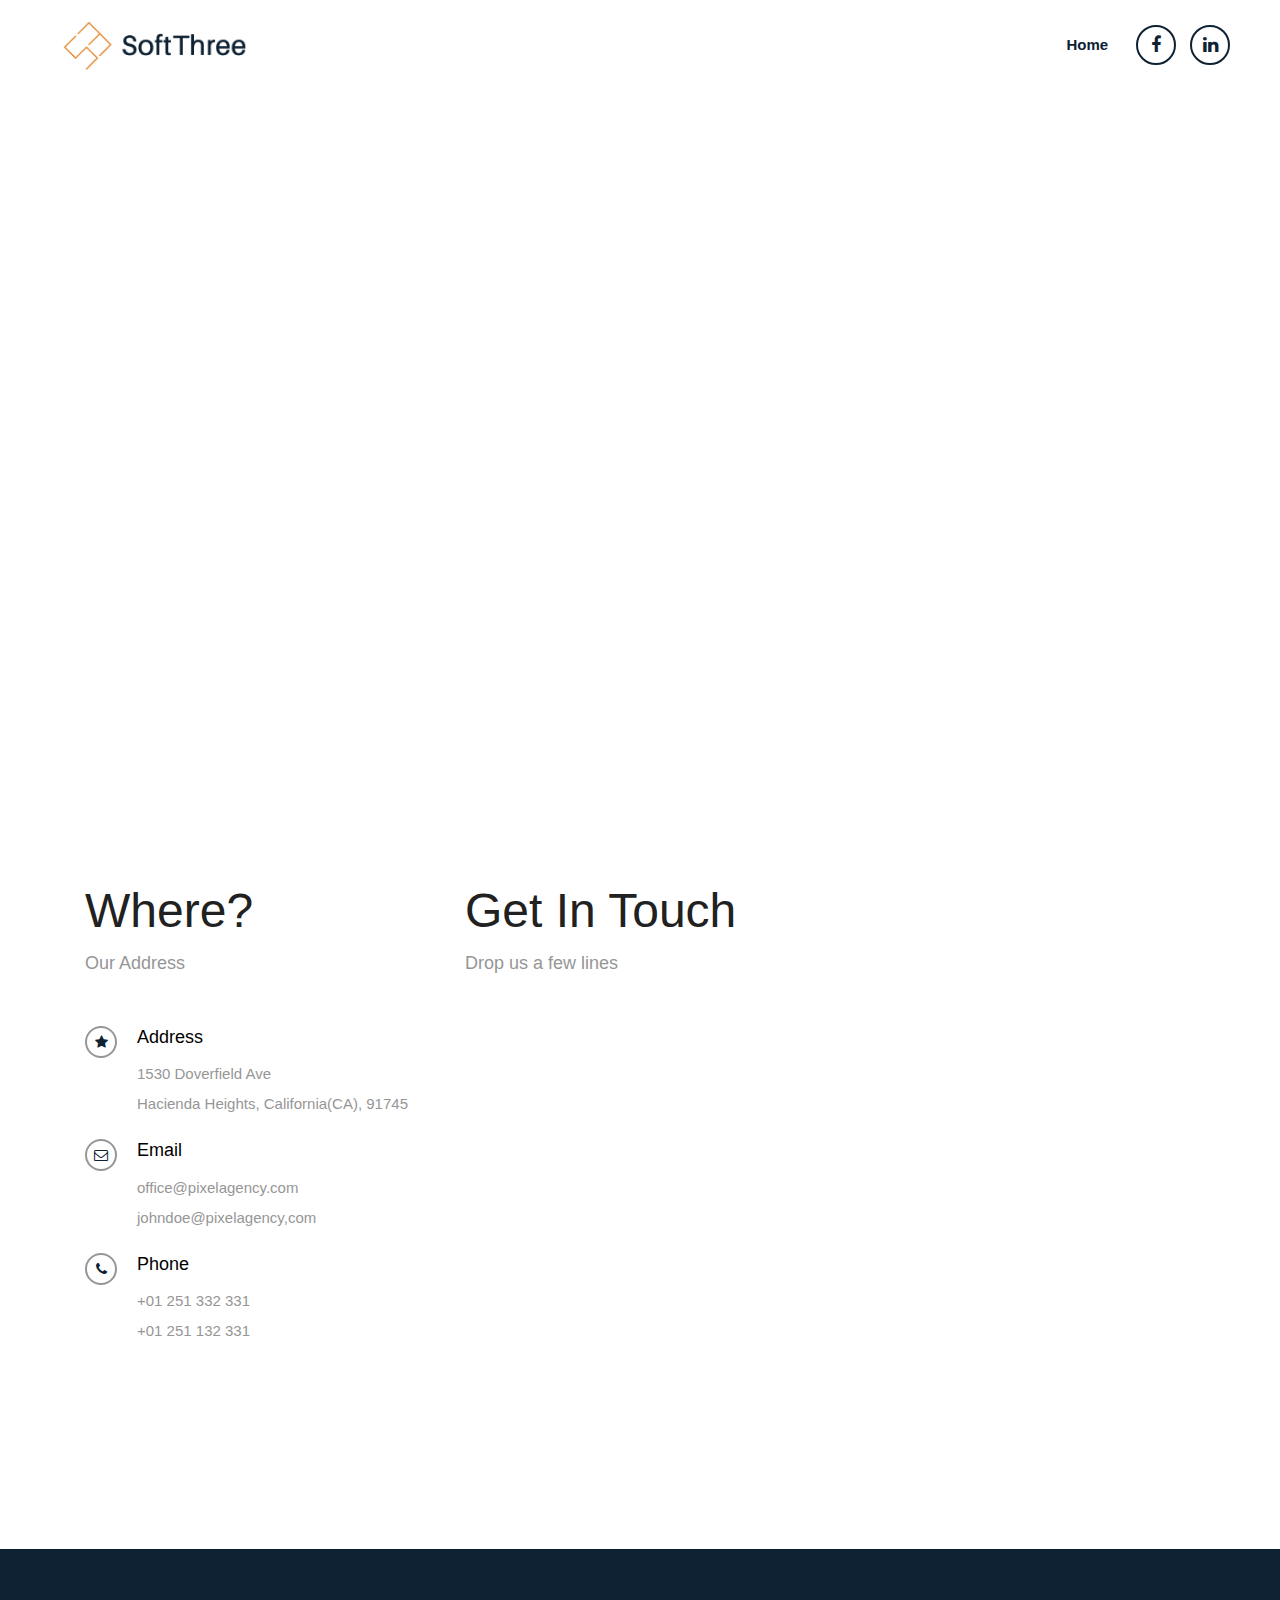
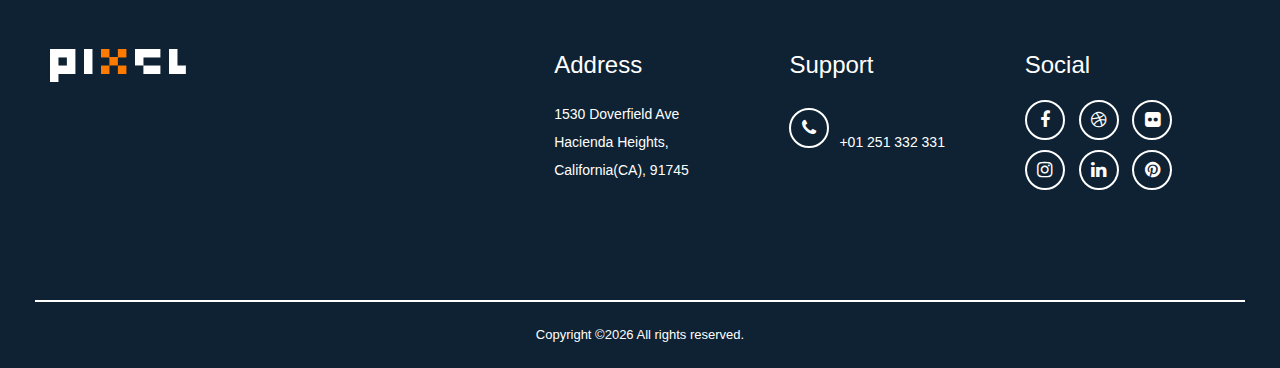
==== contact.html @ a1356d04 "First commit" ====
<!DOCTYPE html>
<html lang="en">

<head>
    <meta charset="UTF-8">
    <meta name="description" content="">
    <meta http-equiv="X-UA-Compatible" content="IE=edge">
    <meta name="viewport" content="width=device-width, initial-scale=1, shrink-to-fit=no">
    <!-- The above 4 meta tags *must* come first in the head; any other head content must come *after* these tags -->

    <!-- Title -->
    <title>SoftThree - Your Vision Our Mission</title>

    <!-- Favicon -->
    <link rel="icon" href="images/title.png">

    <!-- Stylesheet -->
    <link rel="stylesheet" href="style.css">

</head>

<body>
    <!-- Preloader -->
    <div class="preloader d-flex align-items-center justify-content-center">
        <div class="lds-ellipsis">
            <div></div>
            <div></div>
            <div></div>
            <div></div>
        </div>
    </div>

    <!-- ##### Header Area Start ##### -->
    <header class="header-area">
        <!-- Navbar Area -->
        <div class="pixel-main-menu" id="sticker">
            <div class="classy-nav-container breakpoint-off">
                <div class="container-fluid">
                    <!-- Menu -->
                    <nav class="classy-navbar justify-content-between" id="pixelNav">

                        <!-- Nav brand -->
                        <a href="" class="nav-brand wow fadeInLeft" data-wow-delay="600ms"><img width="220px" src="images/orange.png" alt=""></a>


                        <!-- Navbar Toggler -->
                        <div class="classy-navbar-toggler">
                            <span class="navbarToggler"><span></span><span></span><span></span></span>
                        </div>

                        <!-- Menu -->
                        <div class="classy-menu">

                            <!-- Close Button -->
                            <div class="classycloseIcon">
                                <div class="cross-wrap"><span class="top"></span><span class="bottom"></span></div>
                            </div>

                            <!-- Nav Start -->
                            <div class="classynav">
                                <ul class="wow fadeInDown" data-wow-delay="600ms">
                                    <li><a href="">Home</a></li>
                                    <!-- <li><a href="index.html">About</a></li> -->
                                    <!-- <li><a href="index.html">Services</a></li> -->
                                    <!-- <li><a href="portfolio.html">Pages</a>
                                        <ul class="dropdown">
                                            <li><a href="index.html">Home</a></li>
                                            <li><a href="about.html">About Us</a></li>
                                            <li><a href="services.html">Services</a>
                                                <ul class="dropdown">
                                                    <li><a href="index.html">Home</a></li>
                                                    <li><a href="about.html">About Us</a></li>
                                                    <li><a href="services.html">Services</a></li>
                                                    <li><a href="portfolio.html">Portfolio</a>
                                                        <ul class="dropdown">
                                                            <li><a href="index.html">Home</a></li>
                                                            <li><a href="about.html">About Us</a></li>
                                                            <li><a href="services.html">Services</a></li>
                                                            <li><a href="portfolio.html">Portfolio</a></li>
                                                            <li><a href="contact.html">Contact</a></li>
                                                            <li><a href="elements.html">Elements</a></li>
                                                        </ul>
                                                    </li>
                                                    <li><a href="contact.html">Contact</a></li>
                                                    <li><a href="elements.html">Elements</a></li>
                                                </ul>
                                            </li>
                                            <li><a href="portfolio.html">Portfolio</a></li>
                                            <li><a href="contact.html">Contact</a></li>
                                            <li><a href="elements.html">Elements</a></li>
                                        </ul>
                                    </li>
                                    <li><a href="#">Mega</a>
                                        <div class="megamenu">
                                            <ul class="single-mega cn-col-4">
                                                <li><a href="index.html">Home</a></li>
                                                <li><a href="about.html">About Us</a></li>
                                                <li><a href="services.html">Services</a></li>
                                                <li><a href="portfolio.html">Portfolio</a></li>
                                                <li><a href="contact.html">Contact</a></li>
                                                <li><a href="elements.html">Elements</a></li>
                                            </ul>
                                            <ul class="single-mega cn-col-4">
                                                <li><a href="index.html">Home</a></li>
                                                <li><a href="about.html">About Us</a></li>
                                                <li><a href="services.html">Services</a></li>
                                                <li><a href="portfolio.html">Portfolio</a></li>
                                                <li><a href="contact.html">Contact</a></li>
                                                <li><a href="elements.html">Elements</a></li>
                                            </ul>
                                            <ul class="single-mega cn-col-4">
                                                <li><a href="index.html">Home</a></li>
                                                <li><a href="about.html">About Us</a></li>
                                                <li><a href="services.html">Services</a></li>
                                                <li><a href="portfolio.html">Portfolio</a></li>
                                                <li><a href="contact.html">Contact</a></li>
                                                <li><a href="elements.html">Elements</a></li>
                                            </ul>
                                            <ul class="single-mega cn-col-4">
                                                <li><a href="index.html">Home</a></li>
                                                <li><a href="about.html">About Us</a></li>
                                                <li><a href="services.html">Services</a></li>
                                                <li><a href="portfolio.html">Portfolio</a></li>
                                                <li><a href="contact.html">Contact</a></li>
                                                <li><a href="elements.html">Elements</a></li>
                                            </ul>
                                        </div>
                                    </li> -->
                                    <!-- <li><a href="contact.html">Contact</a></li> -->
                                </ul>

                                <!-- Top Social Info -->
                                <div class="top-social-info ml-2 wow fadeInUp" data-wow-delay="600ms">
                                    <a href="#"><i class="fa fa-facebook"></i></a>
                                    <!-- <a href="#"><i class="fa fa-dribbble"></i></a>
                                    <a href="#"><i class="fa fa-flickr"></i></a>
                                    <a href="#"><i class="fa fa-instagram"></i></a> -->
                                    <a href="#"><i class="fa fa-linkedin"></i></a>
                                    <!-- <a href="#"><i class="fa fa-pinterest"></i></a> -->
                                </div>
                            </div>
                            <!-- Nav End -->
                        </div>
                    </nav>
                </div>
            </div>
        </div>
    </header>
    <!-- ##### Header Area End ##### -->

    <!-- ##### Breadcrumb Area Start ##### -->
    <!-- <section class="breadcrumb-area bg-img bg-overlay jarallax" style="background-image: url(img/bg-img/8.jpg);">
        <div class="container-fluid h-100">
            <div class="row h-100 align-items-center">
                <div class="col-12">
                    <div class="breadcrumb-content">
                        <h2>Contact</h2>
                    </div>
                </div>
            </div>
        </div>
    </section> -->
    <!-- ##### Breadcrumb Area End ##### -->

    <!-- ##### Google Maps ##### -->
    <div class="map-area">
        <iframe src="https://www.google.com/maps/embed?pb=!1m18!1m12!1m3!1d22236.40558254599!2d-118.25292394686001!3d34.057682914027104!2m3!1f0!2f0!3f0!3m2!1i1024!2i768!4f13.1!3m3!1m2!1s0x80c2c75ddc27da13%3A0xe22fdf6f254608f4!2z4Kay4Ka4IOCmj-CmnuCnjeCmnOCnh-CmsuCnh-CmuCwg4KaV4KeN4Kav4Ka-4Kay4Ka_4Kar4KeL4Kaw4KeN4Kao4Ka_4Kav4Ka84Ka-LCDgpq7gpr7gprDgp43gppXgpr_gpqgg4Kav4KeB4KaV4KeN4Kak4Kaw4Ka-4Ka34KeN4Kaf4KeN4Kaw!5e0!3m2!1sbn!2sbd!4v1532328708137" allowfullscreen></iframe>
    </div>

    <!-- ##### Contact Area Start ##### -->
    <section class="contact-area section-padding-100-0">
        <div class="container">
            <div class="row">

                <!-- Single Contact Area -->
                <div class="col-12 col-lg-4">
                    <!-- Contact Content -->
                    <div class="contact-content mb-100">
                        <!-- Section Heading -->
                        <div class="section-heading">
                            <h2>Where?</h2>
                            <h6>Our Address</h6>
                        </div>

                        <!-- Single Contact Content -->
                        <div class="single-contact-content d-flex">
                            <div class="icon">
                                <i class="fa fa-star" aria-hidden="true"></i>
                            </div>
                            <div class="text">
                                <h6>Address</h6>
                                <p>1530 Doverfield Ave <br> Hacienda Heights, California(CA), 91745 </p>
                            </div>
                        </div>

                        <!-- Single Contact Content -->
                        <div class="single-contact-content d-flex">
                            <div class="icon">
                                <i class="fa fa-envelope-o"></i>
                            </div>
                            <div class="text">
                                <h6>Email</h6>
                                <p>office@pixelagency.com <br> johndoe@pixelagency,com</p>
                            </div>
                        </div>

                        <!-- Single Contact Content -->
                        <div class="single-contact-content d-flex">
                            <div class="icon">
                                <i class="fa fa-phone"></i>
                            </div>
                            <div class="text">
                                <h6>Phone</h6>
                                <p>+01 251 332 331 <br>+01 251 132 331</p>
                            </div>
                        </div>
                    </div>
                </div>

                <!-- Single Contact Area -->
                <div class="col-12 col-lg-8">
                    <!-- Section Heading -->
                    <div class="section-heading">
                        <h2>Get In Touch</h2>
                        <h6>Drop us a few lines</h6>
                    </div>

                    <!-- Contact Form -->
                    <div class="contact-form-area mb-100">
                        <form id="ajax-contact" method="post">
                            <input id="name" type="text" name="name" class="form-control wow fadeInUp" data-wow-delay="100ms" placeholder="Name">
                            <input id="email" type="email" name="email" class="form-control wow fadeInUp" data-wow-delay="300ms" placeholder="E-mail">
                            <input id="subject"  type="text" name="subject" class="form-control wow fadeInUp" data-wow-delay="500ms" placeholder="Subject">
                            <textarea id = "message" name="message" class="form-control wow fadeInUp" data-wow-delay="700ms" placeholder="Message"></textarea>
                            <button type="submit" class="btn pixel-btn wow fadeInUp" data-wow-delay="200ms">Send Message</button>
                        </form>
                    </div>
                </div>
            </div>
        </div>

    </section>
    <!-- ##### Contact Area End ##### -->

    <!-- ##### Footer Area Start ##### -->
    <footer class="footer-area section-padding-100-0">
        <div class="container-fluid">
            <div class="row justify-content-between">

                <!-- Single Footer Widget -->
                <div class="col-12 col-sm-6 col-md-3">
                    <div class="single-footer-widget mb-100">
                        <!-- Footer Logo -->
                        <a href="" class="footer-logo"><img src="img/core-img/logo.png" alt=""></a>
                    </div>
                </div>

                <!-- Single Footer Widget -->
                <div class="col-12 col-md-9 col-lg-8 col-xl-7">
                    <div class="row">
                        <!-- Single Footer Widget -->
                        <div class="col-sm-4">
                            <div class="single-footer-widget mb-100">
                                <h5 class="widget-title">Address</h5>
                                <p>1530 Doverfield Ave <br> Hacienda Heights, California(CA), 91745</p>
                            </div>
                        </div>

                        <!-- Single Footer Widget -->
                        <div class="col-sm-4">
                            <div class="single-footer-widget mb-100">
                                <h5 class="widget-title">Support</h5>
                                <p><i class="fa fa-phone"></i> <br> +01 251 332 331</p>
                            </div>
                        </div>

                        <!-- Single Footer Widget -->
                        <div class="col-sm-4">
                            <div class="single-footer-widget mb-100">
                                <h5 class="widget-title">Social</h5>
                                <div class="footer-social-info">
                                    <a href="#"><i class="fa fa-facebook"></i></a>
                                    <a href="#"><i class="fa fa-dribbble"></i></a>
                                    <a href="#"><i class="fa fa-flickr"></i></a>
                                    <a href="#"><i class="fa fa-instagram"></i></a>
                                    <a href="#"><i class="fa fa-linkedin"></i></a>
                                    <a href="#"><i class="fa fa-pinterest"></i></a>
                                </div>
                            </div>
                        </div>
                    </div>
                </div>
            </div>
        </div>

        <!-- Copywrite Area -->
        <div class="copywrite-area">
            <div class="container-fluid">
                <div class="row align-items-center">
                    <div class="col-12 col-md-12">
                        <div class="copywrite-content">
                            <!-- Copywrite Text -->
                            <p class="copywrite-text text-center"><!-- Link back to Colorlib can't be removed. Template is licensed under CC BY 3.0. -->
Copyright &copy;<script>document.write(new Date().getFullYear());</script> All rights reserved.
<!-- Link back to Colorlib can't be removed. Template is licensed under CC BY 3.0. -->
</p>
                        </div>
                    </div>
                </div>
            </div>
        </div>
    </footer>
    <!-- ##### Footer Area Start ##### -->

    <!-- ##### All Javascript Script ##### -->
    <!-- jQuery-2.2.4 js -->
    <script src="js/jquery/jquery-2.2.4.min.js"></script>
    <!-- Popper js -->
    <script src="js/bootstrap/popper.min.js"></script>
    <!-- Bootstrap js -->
    <script src="js/bootstrap/bootstrap.min.js"></script>
    <!-- All Plugins js -->
    <script src="js/plugins/plugins.js"></script>
    <!-- Active js -->
    <script src="js/active.js"></script>
</body>

</html>
---- style.css ----
/* transition - animation */
/* flex */
/* [Stylesheet - 1.0] */
/* :: 1.0 Import Fonts */
@import url("https://fonts.googleapis.com/css?family=Poppins:300,300i,400,400i,500,500i,600,600i,700,700i,800,800i,900,900i");
/* :: 2.0 Import All CSS */
@import url(css/bootstrap.min.css);
@import url(css/classy-nav.css);
@import url(css/owl.carousel.min.css);
@import url(css/animate.css);
@import url(css/magnific-popup.css);
@import url(css/font-awesome.min.css);
/* :: 3.0 Base CSS */
* {
  margin: 0;
  padding: 0; }

  html {
    scroll-behavior: smooth;
  }

body {
  font-family: 'Open Sans', sans-serif;
  font-size: 14px; }

h1,
h2,
h3,
h4,
h5,
h6 {
  font-family: 'Open Sans', sans-serif;
  color: #000000;
  line-height: 1.3;
  font-weight: 500; }

p {
  font-family: 'Open Sans', sans-serif;
  color: #969696;
  font-size: 15px;
  line-height: 2;
  font-weight: 400; }

a,
a:hover,
a:focus {
  -webkit-transition-duration: 500ms;
  -o-transition-duration: 500ms;
  transition-duration: 500ms;
  text-decoration: none;
  outline: 0 solid transparent;
  color: #000000;
  font-weight: 500;
  font-size: 16px; }

ul,
ol {
  margin: 0; }
  ul li,
  ol li {
    list-style: none; }

img {
  height: auto;
  max-width: 100%; }

/* :: 3.1.0 Spacing */
.mt-15 {
  margin-top: 15px !important; }

.mt-30 {
  margin-top: 30px !important; }

.mt-50 {
  margin-top: 50px !important; }

.mt-70 {
  margin-top: 70px !important; }

.mt-100 {
  margin-top: 100px !important; }

.mb-15 {
  margin-bottom: 15px !important; }

.mb-30 {
  margin-bottom: 30px !important; }

.mb-50 {
  margin-bottom: 50px !important; }

.mb-70 {
  margin-bottom: 70px !important; }

.mb-100 {
  margin-bottom: 100px !important; }

.ml-15 {
  margin-left: 15px !important; }

.ml-30 {
  margin-left: 30px !important; }

.ml-50 {
  margin-left: 50px !important; }

.mr-15 {
  margin-right: 15px !important; }

.mr-30 {
  margin-right: 30px !important; }

.mr-50 {
  margin-right: 50px !important; }

/* :: 3.2.0 Height */
.height-400 {
  height: 400px !important; }

.height-500 {
  height: 500px !important; }

.height-600 {
  height: 600px !important; }

.height-700 {
  height: 700px !important; }

.height-800 {
  height: 800px !important; }

/* :: 3.3.0 Section Padding */
.section-padding-100 {
  padding-top: 100px;
  padding-bottom: 100px; }

.section-padding-100-0 {
  padding-top: 100px;
  padding-bottom: 0; }

.section-padding-0-100 {
  padding-top: 0;
  padding-bottom: 100px; }

.section-padding-100-70 {
  padding-top: 100px;
  padding-bottom: 70px; }

/* :: 3.4.0 Preloader */
.preloader {
  background-color: #0E2233;
  width: 100%;
  height: 100%;
  position: fixed;
  top: 0;
  left: 0;
  right: 0;
  z-index: 99999; }
  .preloader .lds-ellipsis {
    display: inline-block;
    position: relative;
    width: 64px;
    height: 64px; }
    .preloader .lds-ellipsis div {
      position: absolute;
      top: 27px;
      width: 11px;
      height: 11px;
      border-radius: 50%;
      background: #ffffff;
      animation-timing-function: cubic-bezier(0, 1, 1, 0); }
      .preloader .lds-ellipsis div:nth-child(1) {
        left: 6px;
        -webkit-animation: lds-ellipsis1 0.6s infinite;
        animation: lds-ellipsis1 0.6s infinite; }
      .preloader .lds-ellipsis div:nth-child(2) {
        left: 6px;
        -webkit-animation: lds-ellipsis2 0.6s infinite;
        animation: lds-ellipsis2 0.6s infinite; }
      .preloader .lds-ellipsis div:nth-child(3) {
        left: 26px;
        -webkit-animation: lds-ellipsis2 0.6s infinite;
        animation: lds-ellipsis2 0.6s infinite; }
      .preloader .lds-ellipsis div:nth-child(4) {
        left: 45px;
        -webkit-animation: lds-ellipsis3 0.6s infinite;
        animation: lds-ellipsis3 0.6s infinite; }

@-webkit-keyframes lds-ellipsis1 {
  0% {
    -webkit-transform: scale(0);
    -ms-transform: scale(0);
    transform: scale(0); }
  100% {
    -webkit-transform: scale(1);
    -ms-transform: scale(1);
    transform: scale(1); } }
@keyframes lds-ellipsis1 {
  0% {
    -webkit-transform: scale(0);
    -ms-transform: scale(0);
    transform: scale(0); }
  100% {
    -webkit-transform: scale(1);
    -ms-transform: scale(1);
    transform: scale(1); } }
@-webkit-keyframes lds-ellipsis3 {
  0% {
    -webkit-transform: scale(1);
    -ms-transform: scale(1);
    transform: scale(1); }
  100% {
    -webkit-transform: scale(0);
    -ms-transform: scale(0);
    transform: scale(0); } }
@keyframes lds-ellipsis3 {
  0% {
    -webkit-transform: scale(1);
    -ms-transform: scale(1);
    transform: scale(1); }
  100% {
    -webkit-transform: scale(0);
    -ms-transform: scale(0);
    transform: scale(0); } }
@-webkit-keyframes lds-ellipsis2 {
  0% {
    -webkit-transform: translate(0, 0);
    -ms-transform: translate(0, 0);
    transform: translate(0, 0); }
  100% {
    -webkit-transform: translate(19px, 0);
    -ms-transform: translate(19px, 0);
    transform: translate(19px, 0); } }
@keyframes lds-ellipsis2 {
  0% {
    -webkit-transform: translate(0, 0);
    -ms-transform: translate(0, 0);
    transform: translate(0, 0); }
  100% {
    -webkit-transform: translate(19px, 0);
    -ms-transform: translate(19px, 0);
    transform: translate(19px, 0); } }
/* :: 3.5.0 Miscellaneous */
.jarallax {
  position: relative;
  z-index: 0; }

.jarallax > .jarallax-img {
  position: absolute;
  object-fit: cover;
  font-family: 'object-fit: cover;';
  top: 0;
  left: 0;
  width: 100%;
  height: 100%;
  z-index: -1; }

.section-heading {
  position: relative;
  z-index: 1;
  margin-bottom: 70px; }
  .section-heading h2 {
    font-size: 48px;
    color: #212121;
    font-weight: 700;
    margin-bottom: 10px;
    font-weight: 500; }
    @media only screen and (min-width: 992px) and (max-width: 1199px) {
      .section-heading h2 {
        font-size: 36px; } }
    @media only screen and (min-width: 768px) and (max-width: 991px) {
      .section-heading h2 {
        font-size: 30px; } }
    @media only screen and (max-width: 767px) {
      .section-heading h2 {
        font-size: 24px; } }
  .section-heading h6 {
    font-size: 18px;
    margin-bottom: 0;
    color: #969696; }
  .section-heading p {
    font-weight: 300;
    font-size: 18px;
    margin-bottom: 0; }

.box-shadow {
  position: relative;
  z-index: 1; }
  .box-shadow:hover {
    box-shadow: 0 0 24px rgba(0, 0, 0, 0.2); }

.tooltip-inner {
  background-color: #28c5a0;
  box-shadow: 0 0 24px rgba(0, 0, 0, 0.2); }

.tooltip .arrow::before {
  border-bottom-color: #28c5a0; }

.bg-img {
  background-position: center center;
  background-size: cover;
  background-repeat: no-repeat; }

.bg-white {
  background-color: #ffffff !important; }

.bg-dark {
  background-color: #000000 !important; }

.bg-transparent {
  background-color: transparent !important; }

.bg-gray {
  background-color: #f8f8f8; }

.font-bold {
  font-weight: 700; }

.font-light {
  font-weight: 300; }

.bg-overlay {
  position: relative;
  z-index: 2;
  background-position: center center;
  background-size: cover; }
  .bg-overlay::after {
    background-color: rgba(0, 0, 0, 0.61);
    position: absolute;
    z-index: -1;
    top: 0;
    left: 0;
    width: 100%;
    height: 100%;
    content: ""; }

.bg-fixed {
  background-attachment: fixed !important; }

/* :: 3.6.0 ScrollUp */
#scrollUp {
  background-color: #0E2233;
  border-radius: 5px 0 0 5px;
  bottom: 70px;
  color: #ffffff;
  font-size: 10px;
  padding: 12px 0;
  height: 60px;
  line-height: 1.5;
  right: 0;
  text-align: center;
  width: 35px;
  -webkit-transition-duration: 500ms;
  -o-transition-duration: 500ms;
  transition-duration: 500ms;
  font-weight: 700;
  box-shadow: 0 1px 5px 2px rgba(0, 0, 0, 0.15);
  text-transform: uppercase; }
  #scrollUp i {
    font-size: 18px;
    display: block; }
  #scrollUp:hover {
    background-color: #28c5a0;
    color: #ffffff; }

/* :: 3.7.0 pixel Button */
.pixel-btn {
  -webkit-transition-duration: 500ms;
  -o-transition-duration: 500ms;
  transition-duration: 500ms;
  background-color: #28c5a0;
  position: relative;
  z-index: 1;
  display: inline-block;
  min-width: 170px;
  height: 48px;
  color: #ffffff;
  border-radius: 0;
  padding: 0 35px 0 20px;
  font-size: 14px;
  line-height: 48px;
  font-weight: 600;
  text-transform: uppercase; }
  .pixel-btn::after {
    position: absolute;
    top: 0;
    right: 20px;
    font-size: 18px;
    content: '\f105';
    font-family: 'FontAwesome';
    z-index: 1; }
  .pixel-btn:hover, .pixel-btn:focus {
    font-size: 14px;
    font-weight: 600;
    background-color: #0E2233;
    color: #ffffff;
    box-shadow: 0 0 50px rgba(0, 0, 0, 0.15); }
  .pixel-btn.btn-2 {
    background-color: #0E2233;
    color: #ffffff; }
    .pixel-btn.btn-2:hover, .pixel-btn.btn-2:focus {
      background-color: #28c5a0;
      color: #ffffff;
      box-shadow: 0 0 50px rgba(0, 0, 0, 0.15); }
  .pixel-btn.btn-3 {
    background-color: transparent;
    color: #0E2233;
    border: 2px solid #0E2233;
    line-height: 44px; }
    .pixel-btn.btn-3:hover, .pixel-btn.btn-3:focus {
      background-color: transparent;
      color: #28c5a0;
      box-shadow: 0 0 50px rgba(0, 0, 0, 0.15);
      border: 2px solid #28c5a0; }

/* :: 4.0 Header Area CSS */
.header-area {
  /* position: absolute; */
  z-index: 1000;
  width: 100%;
  top: 0;
  left: 0;
  right: 0; }
  .header-area .pixel-main-menu {
    position: relative;
    width: 100%;
    z-index: 1;
    padding: 0 35px;
    /* -webkit-transition-duration: 500ms;
    -o-transition-duration: 500ms;
    transition-duration: 500ms;*/ } 
    @media only screen and (max-width: 767px) {
      .header-area .pixel-main-menu {
        padding: 0; } }
    .header-area .pixel-main-menu .classy-nav-container {
      background-color: transparent; }

      .sticky-wrapper{
        height: 90px !important;
      }
    .header-area .pixel-main-menu .classy-navbar {
      height: 90px;
      padding: 0;
      background-color: transparent; }
      @media only screen and (min-width: 768px) and (max-width: 991px) {
        .header-area .pixel-main-menu .classy-navbar {
          height: 70px; } }
      @media only screen and (max-width: 767px) {
        .header-area .pixel-main-menu .classy-navbar {
          height: 70px; } }
      @media only screen and (max-width: 767px) {
        .header-area .pixel-main-menu .classy-navbar .nav-brand {
          width: 80px;
          margin-right: 10px; } }
      .header-area .pixel-main-menu .classy-navbar .classynav ul li a {
        font-weight: 600;
    text-transform: capitalize;
    font-size: 15px;
    padding: 0 10px;
    color: #0e2233;}
        .header-area .pixel-main-menu .classy-navbar .classynav ul li a:hover, .header-area .pixel-main-menu .classy-navbar .classynav ul li a:focus {
          color: #28c5a0; }
        @media only screen and (min-width: 992px) and (max-width: 1199px) {
          .header-area .pixel-main-menu .classy-navbar .classynav ul li a {
            font-size: 16px;
            padding: 0 5px; } }
        @media only screen and (min-width: 768px) and (max-width: 991px) {
          .header-area .pixel-main-menu .classy-navbar .classynav ul li a {
            color: #212121;
            font-size: 14px; } }
        @media only screen and (max-width: 767px) {
          .header-area .pixel-main-menu .classy-navbar .classynav ul li a {
            color: #212121;
            font-size: 14px; } }
      .header-area .pixel-main-menu .classy-navbar .classynav > ul > li:first-child a {
        padding-left: 0; }
        @media only screen and (min-width: 768px) and (max-width: 991px) {
          .header-area .pixel-main-menu .classy-navbar .classynav > ul > li:first-child a {
            padding-left: 10px; } }
        @media only screen and (max-width: 767px) {
          .header-area .pixel-main-menu .classy-navbar .classynav > ul > li:first-child a {
            padding-left: 10px; } }
      .header-area .pixel-main-menu .classy-navbar .classynav ul li.megamenu-item > a::after,
      .header-area .pixel-main-menu .classy-navbar .classynav ul li.has-down > a::after {
        color: #ffffff; }
        @media only screen and (min-width: 768px) and (max-width: 991px) {
          .header-area .pixel-main-menu .classy-navbar .classynav ul li.megamenu-item > a::after,
          .header-area .pixel-main-menu .classy-navbar .classynav ul li.has-down > a::after {
            color: #212121; } }
        @media only screen and (max-width: 767px) {
          .header-area .pixel-main-menu .classy-navbar .classynav ul li.megamenu-item > a::after,
          .header-area .pixel-main-menu .classy-navbar .classynav ul li.has-down > a::after {
            color: #212121; } }
      .header-area .pixel-main-menu .classy-navbar .classynav ul li ul li.megamenu-item > a::after,
      .header-area .pixel-main-menu .classy-navbar .classynav ul li ul li.has-down > a::after {
        color: #212121; }
      .header-area .pixel-main-menu .classy-navbar .classynav ul li ul li a {
        color: #212121;
        font-size: 14px;
        padding: 0 20px; }
  .header-area .top-social-info {
    position: relative;
    z-index: 1; }
    @media only screen and (min-width: 768px) and (max-width: 991px) {
      .header-area .top-social-info {
        margin-top: 30px;
        margin-left: 15px !important; } }
    @media only screen and (max-width: 767px) {
      .header-area .top-social-info {
        margin-top: 30px;
        margin-left: 15px !important; } }
    .header-area .top-social-info a {
      display: inline-block;
    width: 40px;
    height: 40px;
    font-size: 18px;
    border: 2px solid #0e2233;
    color: #ffffff;
    border-radius: 50%;
    text-align: center;
    line-height: 36px;
    margin-left: 10px;
    color: #0e2233; }

    .header-area .top-social-info a i{
      color: #0e2233
    }

      @media only screen and (min-width: 992px) and (max-width: 1199px) {
        .header-area .top-social-info a {
          width: 30px;
          height: 30px;
          line-height: 26px;
          margin-left: 5px;
          font-size: 14px; } }
      @media only screen and (min-width: 768px) and (max-width: 991px) {
        .header-area .top-social-info a {
          width: 30px;
          height: 30px;
          line-height: 26px;
          margin-left: 5px;
          font-size: 14px;
          color: #0e2233;;
          border-color: #0e2233; } }
      @media only screen and (max-width: 767px) {
        .header-area .top-social-info a {
          width: 30px;
          height: 30px;
          line-height: 26px;
          margin-left: 5px;
          font-size: 14px;
          color: #212121;
          border-color: #212121; } }
      .header-area .top-social-info a:hover, .header-area .top-social-info a:focus {
        border-color: #28c5a0;
        color: #28c5a0; }
  .header-area .is-sticky .pixel-main-menu {
    background-color: #fff;
    box-shadow: 0 7px 40px 0 rgba(0, 0, 0, 0.3);
    z-index: 99 !important;}

.classy-navbar-toggler .navbarToggler span {
  background-color: #ffffff; }

/* :: 5.0 Hero Area CSS */
.hero-area {
  position: relative;
  z-index: 1; }
  .hero-area .owl-prev,
  .hero-area .owl-next {
    position: absolute;
    top: 50%;
    font-size: 24px;
    font-weight: 700;
    color: #ffffff;
    left: 50px;
    text-transform: uppercase;
    -webkit-transition-duration: 500ms;
    -o-transition-duration: 500ms;
    transition-duration: 500ms;
    -webkit-transform: translateY(-50%);
    -ms-transform: translateY(-50%);
    transform: translateY(-50%);
    opacity: 0;
    visibility: hidden; }
    @media only screen and (min-width: 768px) and (max-width: 991px) {
      .hero-area .owl-prev,
      .hero-area .owl-next {
        font-size: 18px; } }
    @media only screen and (max-width: 767px) {
      .hero-area .owl-prev,
      .hero-area .owl-next {
        left: 20px;
        font-size: 16px; } }
    .hero-area .owl-prev:hover,
    .hero-area .owl-next:hover {
      color: #28c5a0; }
  .hero-area .owl-next {
    left: auto;
    right: 50px; }
    @media only screen and (max-width: 767px) {
      .hero-area .owl-next {
        right: 20px; } }
  .hero-area:hover .owl-next,
  .hero-area:hover .owl-prev {
    opacity: 1;
    visibility: visible; }

.single-slide {
  position: relative;
  z-index: 99;
  width: 100%;
  height: 900px;
  background-color: #ffffff;
  overflow: hidden; }
  .single-slide .slide-bg-img {
    position: absolute;
    width: 100%;
    height: 100%;
    z-index: -12;
    top: 0;
    left: 0;
    right: 0;
    bottom: 0;
    -webkit-animation: slide-bg linear 10000ms infinite;
    animation: slide-bg linear 10000ms infinite; }
  .single-slide .welcome-text {
    position: relative;
    z-index: 1; }
    .single-slide .welcome-text h2 {
      font-size: 72px;
      color: #ffffff;
      font-weight: 500;
      margin-bottom: 10px;
      text-transform: uppercase; }
      .single-slide .welcome-text h2 span {
        color: #ffffff;
        font-weight: 300; }
      @media only screen and (min-width: 992px) and (max-width: 1199px) {
        .single-slide .welcome-text h2 {
          font-size: 48px; } }
      @media only screen and (min-width: 768px) and (max-width: 991px) {
        .single-slide .welcome-text h2 {
          font-size: 42px; } }
      @media only screen and (max-width: 767px) {
        .single-slide .welcome-text h2 {
          font-size: 24px; } }
    .single-slide .welcome-text h4 {
      font-size: 24px;
      font-weight: 400;
      color: #ffffff;
      margin-bottom: 15px; }
      @media only screen and (max-width: 767px) {
        .single-slide .welcome-text h4 {
          font-size: 18px; } }
      .single-slide .welcome-text h4 span {
        font-weight: 300; }
  @media only screen and (min-width: 992px) and (max-width: 1199px) {
    .single-slide {
      height: 700px; } }
  @media only screen and (min-width: 768px) and (max-width: 991px) {
    .single-slide {
      height: 600px; } }
  @media only screen and (max-width: 767px) {
    .single-slide {
      height: 550px; } }

@-webkit-keyframes slide-bg {
  0% {
    -webkit-transform: scale(1.3);
    -ms-transform: scale(1.3);
    transform: scale(1.3); }
  100% {
    -webkit-transform: scale(1);
    -ms-transform: scale(1);
    transform: scale(1); } }
@keyframes slide-bg {
  0% {
    -webkit-transform: scale(1.3);
    -ms-transform: scale(1.3);
    transform: scale(1.3); }
  100% {
    -webkit-transform: scale(1);
    -ms-transform: scale(1);
    transform: scale(1); } }
/* Catagory Area CSS */
.top-catagory-area {
  position: relative;
  z-index: 1; }
  .top-catagory-area .single-catagory {
    position: relative;
    z-index: 1;
    @flex (0 0 50%);
    max-width: 50%;
    width: 50%;
    height: 960px; }
    @media only screen and (min-width: 992px) and (max-width: 1199px) {
      .top-catagory-area .single-catagory {
        height: 400px; } }
    @media only screen and (min-width: 768px) and (max-width: 991px) {
      .top-catagory-area .single-catagory {
        height: 400px; } }
    @media only screen and (max-width: 767px) {
      .top-catagory-area .single-catagory {
        height: 300px;
        @flex (0 0 100%);
        max-width: 100%;
        width: 100%; } }
    .top-catagory-area .single-catagory a {
      display: inline-block;
      font-size: 72px;
      margin: 0;
      color: #ffffff; }
      @media only screen and (min-width: 992px) and (max-width: 1199px) {
        .top-catagory-area .single-catagory a {
          font-size: 42px; } }
      @media only screen and (min-width: 768px) and (max-width: 991px) {
        .top-catagory-area .single-catagory a {
          font-size: 36px; } }
      @media only screen and (max-width: 767px) {
        .top-catagory-area .single-catagory a {
          font-size: 24px; } }
      .top-catagory-area .single-catagory a:hover {
        color: #28c5a0; }

/* :: 9.0 Newsletter Area CSS */
.nl-area {
  position: relative;
  z-index: 3;
  background-color: #0E2233; }
  .nl-area .nl-form {
    position: relative;
    z-index: 1; }
    .nl-area .nl-form h4 {
      color: #ffffff;
      margin-bottom: 25px;
      display: block;
      font-weight: 500; }
      @media only screen and (max-width: 767px) {
        .nl-area .nl-form h4 {
          font-size: 18px; } }
    .nl-area .nl-form form {
      width: 100%;
      position: relative;
      z-index: 1; }
      .nl-area .nl-form form input {
        width: 100%;
        height: 50px;
        background-color: transparent;
        border: none;
        border-bottom: 2px solid #ffffff;
        font-size: 12px;
        font-style: italic;
        text-align: center;
        color: #ffffff;
        -webkit-transition-duration: 500ms;
        -o-transition-duration: 500ms;
        transition-duration: 500ms; }
        .nl-area .nl-form form input:focus {
          border-bottom-color: #28c5a0; }

/* :: Portfolio Area CSS */
.pixel-projects-menu {
  position: relative;
  z-index: 1;
  margin-bottom: 30px; }
  .pixel-projects-menu .btn {
    padding: 10px 20px;
    background-color: transparent;
    font-size: 14px;
    text-transform: capitalize;
    font-weight: 500;
    color: #969696;
    border-radius: 50px;
    border: 2px solid transparent; }
    .pixel-projects-menu .btn.active, .pixel-projects-menu .btn:focus {
      box-shadow: none;
      color: #28c5a0;
      border-color: #28c5a0; }

.single_gallery_item {
  display: inline-block;
  float: left;
  position: relative;
  z-index: 2;
  width: 33.3333334%;
  overflow: hidden;
  -webkit-transition-duration: 500ms;
  -o-transition-duration: 500ms;
  transition-duration: 500ms; }
  @media only screen and (max-width: 767px) {
    .single_gallery_item {
      width: 100%; } }
  .single_gallery_item img {
    width: 100%;
    -webkit-transition-duration: 2000ms;
    -o-transition-duration: 2000ms;
    transition-duration: 2000ms; }
  .single_gallery_item .hover-content {
    width: 100%;
    height: 100%;
    position: absolute;
    top: 0;
    bottom: 0;
    left: 0;
    right: 0;
    background-color: rgba(255, 121, 2, 0.9);
    opacity: 0;
    visibility: hidden;
    -webkit-transition-duration: 500ms;
    -o-transition-duration: 500ms;
    transition-duration: 500ms; }
    .single_gallery_item .hover-content .zoom-img {
      display: inline-block;
      width: 50px;
      height: 50px;
      border-radius: 50%;
      border: 2px solid #ffffff;
      font-size: 20px;
      margin-bottom: 30px;
      color: #ffffff;
      line-height: 46px;
      margin-top: -15px;
      opacity: 0;
      -webkit-transition-duration: 500ms;
      -o-transition-duration: 500ms;
      transition-duration: 500ms; }
    .single_gallery_item .hover-content h4 {
      margin-bottom: 0;
      color: #ffffff; }
      @media only screen and (min-width: 992px) and (max-width: 1199px) {
        .single_gallery_item .hover-content h4 {
          font-size: 20px; } }
      @media only screen and (min-width: 768px) and (max-width: 991px) {
        .single_gallery_item .hover-content h4 {
          font-size: 16px; } }
      @media only screen and (max-width: 767px) {
        .single_gallery_item .hover-content h4 {
          font-size: 16px; } }
  .single_gallery_item:hover img {
    -webkit-transform: scale(1.1);
    -ms-transform: scale(1.1);
    transform: scale(1.1); }
  .single_gallery_item:hover .hover-content {
    opacity: 1;
    visibility: visible; }
    .single_gallery_item:hover .hover-content .zoom-img {
      margin-top: 0;
      opacity: 1; }

/* Feature Area CSS */
.pixel-feature-area {
  position: relative;
  z-index: 1; }
  .pixel-feature-area .feature-thumbnail {
    -webkit-box-flex: 0;
    -ms-flex: 0 0 50%;
    flex: 0 0 50%;
    max-width: 50%;
    width: 50%; }
    @media only screen and (max-width: 767px) {
      .pixel-feature-area .feature-thumbnail {
        -webkit-box-flex: 0;
        -ms-flex: 0 0 100%;
        flex: 0 0 100%;
        max-width: 100%;
        width: 100%;
        height: 300px; } }
  .pixel-feature-area .feature-content {
    -webkit-box-flex: 0;
    -ms-flex: 0 0 50%;
    flex: 0 0 50%;
    max-width: 50%;
    width: 50%;
    padding: 70px 50px; }
    @media only screen and (min-width: 992px) and (max-width: 1199px) {
      .pixel-feature-area .feature-content {
        padding: 100px 30px; } }
    @media only screen and (min-width: 768px) and (max-width: 991px) {
      .pixel-feature-area .feature-content {
        padding: 100px 30px; } }
    @media only screen and (max-width: 767px) {
      .pixel-feature-area .feature-content {
        padding: 50px 30px;
        -webkit-box-flex: 0;
        -ms-flex: 0 0 100%;
        flex: 0 0 100%;
        max-width: 100%;
        width: 100%; } }
    .pixel-feature-area .feature-content h1 {
      font-size: 36px;
      margin-bottom: 25px; }
      @media only screen and (min-width: 768px) and (max-width: 991px) {
        .pixel-feature-area .feature-content h1 {
          font-size: 30px; } }
      @media only screen and (max-width: 767px) {
        .pixel-feature-area .feature-content h1 {
          font-size: 24px; } }
    .pixel-feature-area .feature-content p {
      font-weight: 300;
      font-size: 18px; }
      @media only screen and (min-width: 992px) and (max-width: 1199px) {
        .pixel-feature-area .feature-content p {
          font-size: 14px; } }
      @media only screen and (min-width: 768px) and (max-width: 991px) {
        .pixel-feature-area .feature-content p {
          font-size: 14px; } }
      @media only screen and (max-width: 767px) {
        .pixel-feature-area .feature-content p {
          font-size: 14px; } }

/* :: Team Member Area CSS */
.single-team-member {
  position: relative;
  z-index: 1;
  -webkit-transition-duration: 500ms;
  -o-transition-duration: 500ms;
  transition-duration: 500ms; }
  .single-team-member img {
    -webkit-transition-duration: 500ms;
    -o-transition-duration: 500ms;
    transition-duration: 500ms;
    -webkit-filter: grayscale(100%);
    filter: grayscale(100%); }
  .single-team-member .hover-text {
    -webkit-transition-duration: 500ms;
    -o-transition-duration: 500ms;
    transition-duration: 500ms;
    position: absolute;
    width: 100%;
    height: 50%;
    bottom: 0;
    left: 0;
    right: 0;
    z-index: 100;
    padding-bottom: 25px;
    background-image: -webkit-gradient(linear, left top, left bottom, from(rgba(255, 121, 2, 0)), to(#28c5a0));
    background-image: -webkit-linear-gradient(top, rgba(255, 121, 2, 0), #28c5a0);
    background-image: -o-linear-gradient(top, rgba(255, 121, 2, 0), #28c5a0);
    background-image: linear-gradient(to bottom, rgba(255, 121, 2, 0), #28c5a0);
    opacity: 0;
    visibility: hidden; }
    .single-team-member .hover-text h4 {
      margin-bottom: 5px;
      color: #ffffff; }
    .single-team-member .hover-text h6 {
      font-size: 14px;
      margin-bottom: 15px;
      color: #ffffff;
      display: block; }
    .single-team-member .hover-text .social-info a {
      display: inline-block;
      width: 25px;
      height: 25px;
      border: 1px solid #ffffff;
      border-radius: 50%;
      font-size: 12px;
      color: #ffffff;
      line-height: 23px;
      margin: 0 5px; }
      .single-team-member .hover-text .social-info a:hover, .single-team-member .hover-text .social-info a:focus {
        -webkit-transform: scale(1.2);
        -ms-transform: scale(1.2);
        transform: scale(1.2); }
  .single-team-member:hover img {
    -webkit-filter: grayscale(0%);
    filter: grayscale(0%); }
  .single-team-member:hover .hover-text {
    opacity: 1;
    visibility: visible; }

/* :: Testimonial Area CSS */
.testimonial-slides {
  position: relative;
  z-index: 1; }
  .testimonial-slides .owl-dots {
    display: -webkit-box;
    display: -ms-flexbox;
    display: flex;
    -webkit-box-pack: center;
    -ms-flex-pack: center;
    justify-content: center;
    -webkit-box-align: center;
    -ms-flex-align: center;
    align-items: center;
    margin-top: 80px; }
    .testimonial-slides .owl-dots .owl-dot {
      width: 8px;
      height: 8px;
      background-color: #9a9a9a;
      margin: 0 4px; }
      .testimonial-slides .owl-dots .owl-dot.active {
        width: 12px;
        height: 12px;
        background-color: #28c5a0; }

.single-testimonial-slide {
  position: relative;
  z-index: 1;
  text-align: center; }
  .single-testimonial-slide img {
    margin: 0 auto 30px;
    width: 80px !important; }
  .single-testimonial-slide h4 {
    font-size: 24px;
    color: #969696; }
  .single-testimonial-slide span {
    font-size: 14px;
    font-weight: 300;
    color: #969696;
    margin-bottom: 40px;
    display: block; }
  .single-testimonial-slide h5 {
    font-size: 22px;
    color: #969696;
    margin-bottom: 0;
    font-weight: 300;
    line-height: 1.8; }
    @media only screen and (min-width: 992px) and (max-width: 1199px) {
      .single-testimonial-slide h5 {
        font-size: 18px; } }
    @media only screen and (min-width: 768px) and (max-width: 991px) {
      .single-testimonial-slide h5 {
        font-size: 16px; } }
    @media only screen and (max-width: 767px) {
      .single-testimonial-slide h5 {
        font-size: 16px; } }

/* :: 11.0 Footer Area CSS */
.footer-area {
  position: relative;
  z-index: 1;
  background-color: #0E2233;
  padding-left: 35px;
  padding-right: 35px; }
  @media only screen and (max-width: 767px) {
    .footer-area {
      padding-left: 0;
      padding-right: 0; } }
  .footer-area .single-footer-widget {
    position: relative;
    z-index: 1; }
    @media only screen and (max-width: 767px) {
      .footer-area .single-footer-widget {
        margin-bottom: 50px !important; } }
    .footer-area .single-footer-widget .widget-title {
      font-size: 24px;
      color: #ffffff;
      margin-bottom: 20px;
      font-weight: 500; }
      @media only screen and (max-width: 767px) {
        .footer-area .single-footer-widget .widget-title {
          font-size: 20px; } }
    .footer-area .single-footer-widget p {
      margin-bottom: 0;
      font-size: 14px;
      color: #ffffff;
      font-weight: 500;
      display: -webkit-box;
      display: -ms-flexbox;
      display: flex;
      -webkit-box-align: center;
      -ms-flex-align: center;
      align-items: center; }
      .footer-area .single-footer-widget p i {
        display: inline-block;
        width: 40px;
        height: 40px;
        font-size: 18px;
        border: 2px solid #ffffff;
        color: #ffffff;
        border-radius: 50%;
        text-align: center;
        line-height: 36px;
        margin-right: 10px; }
        @media only screen and (min-width: 992px) and (max-width: 1199px) {
          .footer-area .single-footer-widget p i {
            width: 30px;
            height: 30px;
            font-size: 14px;
            line-height: 26px; } }
        @media only screen and (min-width: 768px) and (max-width: 991px) {
          .footer-area .single-footer-widget p i {
            width: 30px;
            height: 30px;
            font-size: 14px;
            line-height: 26px; } }
        @media only screen and (max-width: 767px) {
          .footer-area .single-footer-widget p i {
            width: 30px;
            height: 30px;
            font-size: 14px;
            line-height: 26px; } }
    .footer-area .single-footer-widget .footer-social-info {
      position: relative;
      z-index: 1; }
      .footer-area .single-footer-widget .footer-social-info a {
        display: inline-block;
        width: 40px;
        height: 40px;
        font-size: 18px;
        border: 2px solid #ffffff;
        color: #ffffff;
        border-radius: 50%;
        text-align: center;
        line-height: 36px;
        margin-right: 10px;
        margin-bottom: 10px; }
        .footer-area .single-footer-widget .footer-social-info a:last-child {
          margin-right: 0; }
        @media only screen and (min-width: 992px) and (max-width: 1199px) {
          .footer-area .single-footer-widget .footer-social-info a {
            width: 30px;
            height: 30px;
            line-height: 26px;
            font-size: 14px; } }
        @media only screen and (min-width: 768px) and (max-width: 991px) {
          .footer-area .single-footer-widget .footer-social-info a {
            width: 30px;
            height: 30px;
            line-height: 26px;
            font-size: 14px; } }
        @media only screen and (max-width: 767px) {
          .footer-area .single-footer-widget .footer-social-info a {
            width: 30px;
            height: 30px;
            line-height: 26px;
            font-size: 14px; } }
        .footer-area .single-footer-widget .footer-social-info a:hover, .footer-area .single-footer-widget .footer-social-info a:focus {
          border-color: #28c5a0;
          color: #28c5a0; }
  .footer-area .copywrite-area {
    position: relative;
    z-index: 1;
    border-top: 2px solid #ffffff;
    padding: 20px 0; }
    .footer-area .copywrite-area .copywrite-text {
      font-size: 13px;
      margin-bottom: 0;
      color: #ffffff;
      font-weight: 400; }
      @media only screen and (min-width: 768px) and (max-width: 991px) {
        .footer-area .copywrite-area .copywrite-text {
          font-size: 11px; } }
      @media only screen and (max-width: 767px) {
        .footer-area .copywrite-area .copywrite-text {
          font-size: 11px;
          margin-bottom: 15px; } }
    .footer-area .copywrite-area .footer-nav {
      position: relative;
      z-index: 1;
      text-align: right; }
      .footer-area .copywrite-area .footer-nav ul {
        display: -webkit-box;
        display: -ms-flexbox;
        display: flex;
        -webkit-box-align: center;
        -ms-flex-align: center;
        align-items: center;
        -webkit-box-pack: end;
        -ms-flex-pack: end;
        justify-content: flex-end; }
        @media only screen and (max-width: 767px) {
          .footer-area .copywrite-area .footer-nav ul {
            -webkit-box-pack: start;
            -ms-flex-pack: start;
            justify-content: flex-start; } }
        .footer-area .copywrite-area .footer-nav ul li a {
          display: inline-block;
          color: #ffffff;
          font-size: 16px;
          font-weight: 500;
          padding: 0 10px; }
          @media only screen and (min-width: 992px) and (max-width: 1199px) {
            .footer-area .copywrite-area .footer-nav ul li a {
              font-size: 14px; } }
          @media only screen and (min-width: 768px) and (max-width: 991px) {
            .footer-area .copywrite-area .footer-nav ul li a {
              padding: 0 5px;
              font-size: 13px; } }
          @media only screen and (max-width: 767px) {
            .footer-area .copywrite-area .footer-nav ul li a {
              padding: 0 4px;
              font-size: 11px; } }
        .footer-area .copywrite-area .footer-nav ul li:last-child a {
          padding-right: 0; }
        @media only screen and (max-width: 767px) {
          .footer-area .copywrite-area .footer-nav ul li:first-child a {
            padding-left: 0; } }

/* :: 12.0 Blog Area CSS */
.breadcrumb-area {
  position: relative;
  z-index: 1;
  width: 100%;
  height: 380px;
  padding: 0 35px; }
  @media only screen and (min-width: 992px) and (max-width: 1199px) {
    .breadcrumb-area {
      height: 300px; } }
  @media only screen and (min-width: 768px) and (max-width: 991px) {
    .breadcrumb-area {
      height: 280px; } }
  @media only screen and (max-width: 767px) {
    .breadcrumb-area {
      height: 250px; } }
  .breadcrumb-area::after {
    content: '';
    position: absolute;
    width: 100%;
    height: 100%;
    z-index: -1;
    top: 0;
    left: 0;
    background-color: rgba(104, 139, 254, 0.75); }
  .breadcrumb-area .breadcrumb-content {
    text-align: center; }
    .breadcrumb-area .breadcrumb-content h2 {
      color: #ffffff;
      font-size: 60px;
      font-weight: 600;
      text-transform: capitalize;
      margin-bottom: 0;
      display: inline-block; }
      @media only screen and (min-width: 992px) and (max-width: 1199px) {
        .breadcrumb-area .breadcrumb-content h2 {
          font-size: 42px; } }
      @media only screen and (min-width: 768px) and (max-width: 991px) {
        .breadcrumb-area .breadcrumb-content h2 {
          font-size: 36px; } }
      @media only screen and (max-width: 767px) {
        .breadcrumb-area .breadcrumb-content h2 {
          font-size: 24px; } }

.pagination {
  position: relative;
  z-index: 1; }
  .pagination .page-item .page-link {
    width: 40px;
    height: 40px;
    background-color: #ffffff;
    border-radius: 50%;
    line-height: 40px;
    font-weight: 500;
    font-size: 16px;
    color: #9a9a9a;
    padding: 0;
    border: 2px solid #9a9a9a;
    text-align: center;
    margin: 0 3px; }
    .pagination .page-item .page-link:hover, .pagination .page-item .page-link:focus {
      color: #ffffff;
      background-color: #28c5a0;
      border-color: #28c5a0; }
  .pagination .page-item.active .page-link {
    color: #ffffff;
    background-color: #28c5a0;
    border-color: #28c5a0; }

/* :: Service Area CSS */
.single-service-cata {
  position: relative;
  z-index: 1;
  height: 640px;
  -webkit-box-flex: 0;
  -ms-flex: 0 0 33.33334%;
  flex: 0 0 33.33334%;
  max-width: 33.33334%;
  width: 33.33334%;
  text-align: center; }
  @media only screen and (min-width: 992px) and (max-width: 1199px) {
    .single-service-cata {
      height: 480px; } }
  @media only screen and (min-width: 768px) and (max-width: 991px) {
    .single-service-cata {
      height: 400px; } }
  @media only screen and (max-width: 767px) {
    .single-service-cata {
      height: 300px;
      -webkit-box-flex: 0;
      -ms-flex: 0 0 100%;
      flex: 0 0 100%;
      max-width: 100%;
      width: 100%; } }
  .single-service-cata::after {
    -webkit-transition-duration: 500ms;
    -o-transition-duration: 500ms;
    transition-duration: 500ms;
    content: '';
    width: 100%;
    height: 100%;
    z-index: -1;
    position: absolute;
    top: 0;
    left: 0;
    background-color: rgba(104, 139, 254, 0.5); }
  .single-service-cata:hover::after {
    background-color: rgba(255, 121, 2, 0.9); }
  .single-service-cata a {
    font-size: 48px;
    color: #ffffff; }
    @media only screen and (min-width: 992px) and (max-width: 1199px) {
      .single-service-cata a {
        font-size: 36px; } }
    @media only screen and (min-width: 768px) and (max-width: 991px) {
      .single-service-cata a {
        font-size: 28px; } }
    @media only screen and (max-width: 767px) {
      .single-service-cata a {
        font-size: 30px; } }

.single-service-block {
  position: relative;
  z-index: 1; }
  .single-service-block h4 {
    text-transform: uppercase; }
  .single-service-block p {
    margin-bottom: 0; }

.pixel-prices-area {
  position: relative;
  z-index: 1;
  overflow: hidden; }
  @media only screen and (min-width: 992px) and (max-width: 1199px) {
    .pixel-prices-area {
      padding-top: 30px; } }
  @media only screen and (min-width: 768px) and (max-width: 991px) {
    .pixel-prices-area {
      padding-top: 0; } }
  @media only screen and (max-width: 767px) {
    .pixel-prices-area {
      padding-top: 0; } }

.single-price-table-area {
  position: relative;
  z-index: 1;
  -webkit-box-flex: 0;
  -ms-flex: 0 0 25%;
  flex: 0 0 25%;
  max-width: 25%;
  width: 25%;
  padding: 70px 50px;
  background-color: #efefef;
  text-align: center;
  -webkit-transition-duration: 800ms;
  -o-transition-duration: 800ms;
  transition-duration: 800ms; }
  @media only screen and (min-width: 992px) and (max-width: 1199px) {
    .single-price-table-area {
      padding: 50px 20px; } }
  @media only screen and (min-width: 768px) and (max-width: 991px) {
    .single-price-table-area {
      padding: 50px 20px;
      -webkit-box-flex: 0;
      -ms-flex: 0 0 50%;
      flex: 0 0 50%;
      max-width: 50%;
      width: 50%;
      margin-bottom: 0 !important; } }
  @media only screen and (max-width: 767px) {
    .single-price-table-area {
      padding: 50px 20px;
      -webkit-box-flex: 0;
      -ms-flex: 0 0 100%;
      flex: 0 0 100%;
      max-width: 100%;
      width: 100%;
      margin-bottom: 0 !important; } }
  .single-price-table-area .price-value {
    margin-bottom: 20px; }
    .single-price-table-area .price-value h2 {
      font-size: 72px;
      margin-bottom: 0;
      line-height: 1;
      -webkit-transition-duration: 500ms;
      -o-transition-duration: 500ms;
      transition-duration: 500ms; }
      @media only screen and (min-width: 992px) and (max-width: 1199px) {
        .single-price-table-area .price-value h2 {
          font-size: 52px; } }
      @media only screen and (max-width: 767px) {
        .single-price-table-area .price-value h2 {
          font-size: 52px; } }
      .single-price-table-area .price-value h2 span:last-child {
        font-size: 14px;
        color: #969696; }
      .single-price-table-area .price-value h2 span:first-child {
        position: relative;
        z-index: 1; }
        .single-price-table-area .price-value h2 span:first-child::after {
          content: '$';
          font-size: 30px;
          position: absolute;
          top: 23px;
          right: -16px;
          z-index: 1; }
          @media only screen and (min-width: 992px) and (max-width: 1199px) {
            .single-price-table-area .price-value h2 span:first-child::after {
              top: 12px; } }
          @media only screen and (max-width: 767px) {
            .single-price-table-area .price-value h2 span:first-child::after {
              top: 12px; } }
  .single-price-table-area h2 {
    font-size: 36px;
    margin-bottom: 30px;
    -webkit-transition-duration: 500ms;
    -o-transition-duration: 500ms;
    transition-duration: 500ms; }
    @media only screen and (min-width: 992px) and (max-width: 1199px) {
      .single-price-table-area h2 {
        font-size: 20px; } }
    @media only screen and (max-width: 767px) {
      .single-price-table-area h2 {
        font-size: 24px; } }
  .single-price-table-area p {
    margin-bottom: 0;
    -webkit-transition-duration: 500ms;
    -o-transition-duration: 500ms;
    transition-duration: 500ms; }
    @media only screen and (min-width: 992px) and (max-width: 1199px) {
      .single-price-table-area p {
        font-size: 12px; } }
  .single-price-table-area .price-desc {
    position: relative;
    z-index: 1;
    margin: 50px 0; }
    .single-price-table-area .price-desc li {
      -webkit-transition-duration: 500ms;
      -o-transition-duration: 500ms;
      transition-duration: 500ms;
      border-bottom: 1px solid #dfdfdf;
      padding: 10px 0;
      color: #969696;
      display: block; }
      @media only screen and (min-width: 992px) and (max-width: 1199px) {
        .single-price-table-area .price-desc li {
          font-size: 13px; } }
      .single-price-table-area .price-desc li img {
        margin-right: 20px; }
        @media only screen and (min-width: 992px) and (max-width: 1199px) {
          .single-price-table-area .price-desc li img {
            margin-right: 10px; } }
  .single-price-table-area.active, .single-price-table-area:hover {
    z-index: 100;
    -webkit-transform: scale(1.2);
    -ms-transform: scale(1.2);
    transform: scale(1.2);
    background-color: #0E2233; }
    @media only screen and (min-width: 992px) and (max-width: 1199px) {
      .single-price-table-area.active, .single-price-table-area:hover {
        -webkit-transform: scale(1.1);
        -ms-transform: scale(1.1);
        transform: scale(1.1); } }
    @media only screen and (min-width: 768px) and (max-width: 991px) {
      .single-price-table-area.active, .single-price-table-area:hover {
        -webkit-transform: scale(1);
        -ms-transform: scale(1);
        transform: scale(1); } }
    @media only screen and (max-width: 767px) {
      .single-price-table-area.active, .single-price-table-area:hover {
        -webkit-transform: scale(1);
        -ms-transform: scale(1);
        transform: scale(1); } }
    .single-price-table-area.active .price-value h2, .single-price-table-area:hover .price-value h2 {
      color: #ffffff; }
      .single-price-table-area.active .price-value h2 span, .single-price-table-area:hover .price-value h2 span {
        color: #ffffff; }
    .single-price-table-area.active h2,
    .single-price-table-area.active p,
    .single-price-table-area.active .price-desc li, .single-price-table-area:hover h2,
    .single-price-table-area:hover p,
    .single-price-table-area:hover .price-desc li {
      color: #ffffff; }

/* :: 13.0 Contact Area CSS */
.contact-form-area input,
.contact-form-area textarea {
  background-color: #f6f6f6;
  width: 100%;
  height: 50px;
  margin-bottom: 25px;
  font-size: 13px;
  color: #969696;
  text-align: center;
  border: none;
  border-radius: 0;
  border-bottom: 2px solid transparent;
  transition-duration: 500ms; }
  .contact-form-area input:focus,
  .contact-form-area textarea:focus {
    background-color: #f6f6f6;
    box-shadow: none;
    border-bottom-color: #28c5a0; }
.contact-form-area textarea {
  height: 170px;
  padding-top: 20px;
  margin-bottom: 50px; }

.map-area {
  position: relative;
  z-index: 2;
  height: 690px; }
  @media only screen and (min-width: 992px) and (max-width: 1199px) {
    .map-area {
      height: 550px; } }
  @media only screen and (min-width: 768px) and (max-width: 991px) {
    .map-area {
      height: 450px; } }
  @media only screen and (max-width: 767px) {
    .map-area {
      height: 320px; } }
  .map-area iframe {
    width: 100%;
    height: 100%;
    border: none;
    margin-bottom: 0; }

    .pixel-service-area{
      padding: 100px 0 0;
    }

    .section-heading-2{
      padding-bottom: 40px;
    }

.single-contact-content {
  position: relative;
  z-index: 1;
  margin-bottom: 20px; }
  .single-contact-content:last-child {
    margin-bottom: 0; }
  .single-contact-content .icon {
    -webkit-box-flex: 0;
    -ms-flex: 0 0 32px;
    flex: 0 0 32px;
    max-width: 32px;
    width: 32px;
    height: 32px;
    border-radius: 50%;
    border: 2px solid #969696;
    color: #0E2233;
    text-align: center;
    line-height: 28px;
    margin-right: 20px; }
  .single-contact-content .text {
    position: relative;
    z-index: 1; }
    .single-contact-content .text h6 {
      font-size: 18px;
      margin-bottom: 10px; }
    .single-contact-content .text p {
      margin-bottom: 0; }

/* :: 14.0 Elements Area CSS */
.elements-title {
  position: relative;
  z-index: 1; }
  .elements-title h2 {
    font-size: 48px;
    margin-bottom: 0; }
    @media only screen and (min-width: 992px) and (max-width: 1199px) {
      .elements-title h2 {
        font-size: 36px; } }
    @media only screen and (min-width: 768px) and (max-width: 991px) {
      .elements-title h2 {
        font-size: 30px; } }
    @media only screen and (max-width: 767px) {
      .elements-title h2 {
        font-size: 24px; } }

.single-service-area {
  position: relative;
  z-index: 1; }
  .single-service-area img {
    display: block;
    margin: 0 auto 20px;
    -webkit-transition-duration: 500ms;
    -o-transition-duration: 500ms;
    transition-duration: 500ms; }
  .single-service-area h5 {
    font-size: 18px;
    margin-bottom: 10px;
    -webkit-transition-duration: 500ms;
    -o-transition-duration: 500ms;
    transition-duration: 500ms; }
  .single-service-area p {
    font-size: 14px; }
  .single-service-area a {
    display: block;
    text-align: center;
    padding: 0;
    text-transform: uppercase;
    font-size: 14px;
    font-weight: 600;
    color: #28c5a0; }
    .single-service-area a:hover, .single-service-area a:focus {
      color: #0E2233; }
  .single-service-area:hover img, .single-service-area:focus img {
    -webkit-transform: scale(1.2);
    -ms-transform: scale(1.2);
    transform: scale(1.2); }
  .single-service-area:hover h5, .single-service-area:focus h5 {
    color: #28c5a0; }

.single-cool-fact {
  position: relative;
  z-index: 1;
  text-align: center; }
  .single-cool-fact .scf-icon {
    position: relative;
    z-index: 1;
    margin-bottom: 30px;
  }
  .single-cool-fact .scf-text h2 {
    font-size: 48px;
    margin-bottom: 20px;
    color: #28c5a0;
    font-weight: 500; }
    @media only screen and (min-width: 992px) and (max-width: 1199px) {
      .single-cool-fact .scf-text h2 {
        font-size: 36px; } }
    @media only screen and (min-width: 768px) and (max-width: 991px) {
      .single-cool-fact .scf-text h2 {
        font-size: 30px; } }
    @media only screen and (max-width: 767px) {
      .single-cool-fact .scf-text h2 {
        font-size: 24px; } }
  .single-cool-fact .scf-text h6 {
    font-size: 18px;
    text-transform: capitalize;
    margin-bottom: 0;
    color: #969696; }

.single-accordion.panel {
  background-color: #ffffff;
  border: 0 solid transparent;
  border-radius: 4px;
  box-shadow: 0 0 0 transparent;
  margin-bottom: 15px; }
.single-accordion:last-of-type {
  margin-bottom: 0; }
.single-accordion h6 {
  margin-bottom: 0; }
  .single-accordion h6 a {
    background-color: #0E2233;
    border-radius: 0;
    color: #ffffff;
    display: block;
    margin: 0;
    padding: 15px 70px 15px 30px;
    position: relative;
    font-size: 14px;
    text-transform: capitalize;
    font-weight: 600; }
    .single-accordion h6 a span {
      background: transparent;
      -webkit-transition-duration: 500ms;
      -o-transition-duration: 500ms;
      transition-duration: 500ms;
      font-size: 10px;
      position: absolute;
      right: 0;
      text-align: center;
      top: 0;
      width: 58px;
      height: 100%;
      color: #ffffff;
      line-height: 58px; }
      .single-accordion h6 a span.accor-open {
        opacity: 0; }
    .single-accordion h6 a.collapsed {
      -webkit-transition-duration: 500ms;
      -o-transition-duration: 500ms;
      transition-duration: 500ms;
      background-color: #28c5a0;
      color: #ffffff; }
.single-accordion .accordion-content {
  border-top: 0 solid transparent;
  box-shadow: none; }
  .single-accordion .accordion-content p {
    padding: 15px 15px 0;
    margin-bottom: 0; }

.single-skils-area {
  position: relative;
  z-index: 1;
  text-align: center; }
  .single-skils-area .circle {
    position: relative;
    z-index: 10;
    margin-bottom: 15px; }
  .single-skils-area .skills-text {
    position: absolute;
    top: 50%;
    left: 50%;
    text-align: center;
    -webkit-transform: translate(-50%, -50%);
    -ms-transform: translate(-50%, -50%);
    transform: translate(-50%, -50%); }
    .single-skils-area .skills-text span {
      font-size: 48px;
      color: #28c5a0;
      font-weight: 600; }
    .single-skils-area .skills-text p {
      margin-bottom: 0;
      color: #969696; }

.pixel-tabs-content {
  position: relative;
  z-index: 1; }
  .pixel-tabs-content .nav-tabs {
    border-bottom: none;
    margin-bottom: 15px; }
    .pixel-tabs-content .nav-tabs .nav-link {
      background-color: #28c5a0;
      padding: 0 20px;
      height: 48px;
      line-height: 50px;
      color: #ffffff;
      margin: 0 2px;
      border-radius: 0;
      font-size: 14px;
      font-weight: 600; }
      @media only screen and (max-width: 767px) {
        .pixel-tabs-content .nav-tabs .nav-link {
          padding: 0 5px;
          height: 40px;
          line-height: 40px;
          font-size: 12px; } }
      .pixel-tabs-content .nav-tabs .nav-link.active {
        background-color: #0E2233;
        color: #ffffff; }
  .pixel-tabs-content .pixel-tab-text {
    position: relative;
    z-index: 1;
    padding-top: 10px; }
    .pixel-tabs-content .pixel-tab-text p {
      margin-bottom: 0; }
  .pixel-tabs-content .tab-content h6 {
    font-size: 18px; }

.single-icons {
  position: relative;
  z-index: 1;
  background-color: #0E2233;
  border-radius: 5px;
  text-align: center;
  padding: 50px 20px; }
  .single-icons i {
    font-size: 50px;
    margin-bottom: 30px;
    display: block;
    color: #ffffff; }
  .single-icons span {
    display: block;
    color: #ffffff; }

/* ====== The End ====== */

.single-slide {
  min-height: 600px;
  height:600px;
}

.mt-50 {
  margin-top: 15px !important;
}

.contact-form-area input{
    background-color: #fff;
    border-radius: 25rem;
    border: 2px solid #ddd;
    transition-duration: 500ms;
}

.contact-form-area textarea {
  height: 100px;
  margin-bottom: 50px;
  background-color: #fff;
  border: 2px solid #ddd;
  border-radius: 20px;
  padding-top: 10px;
}

.section-heading {
  margin-bottom: 50px;
}

.s-4 {
  padding: 40px 0;
}

.s-4 h2{
  font-size: 48px;
    color: #212121;
    font-weight: 700;
    margin-bottom: 10px;
    font-weight: 500;
}

#scrollUp {
  bottom: 100px;
}
/*# sourceMappingURL=style.css.map */
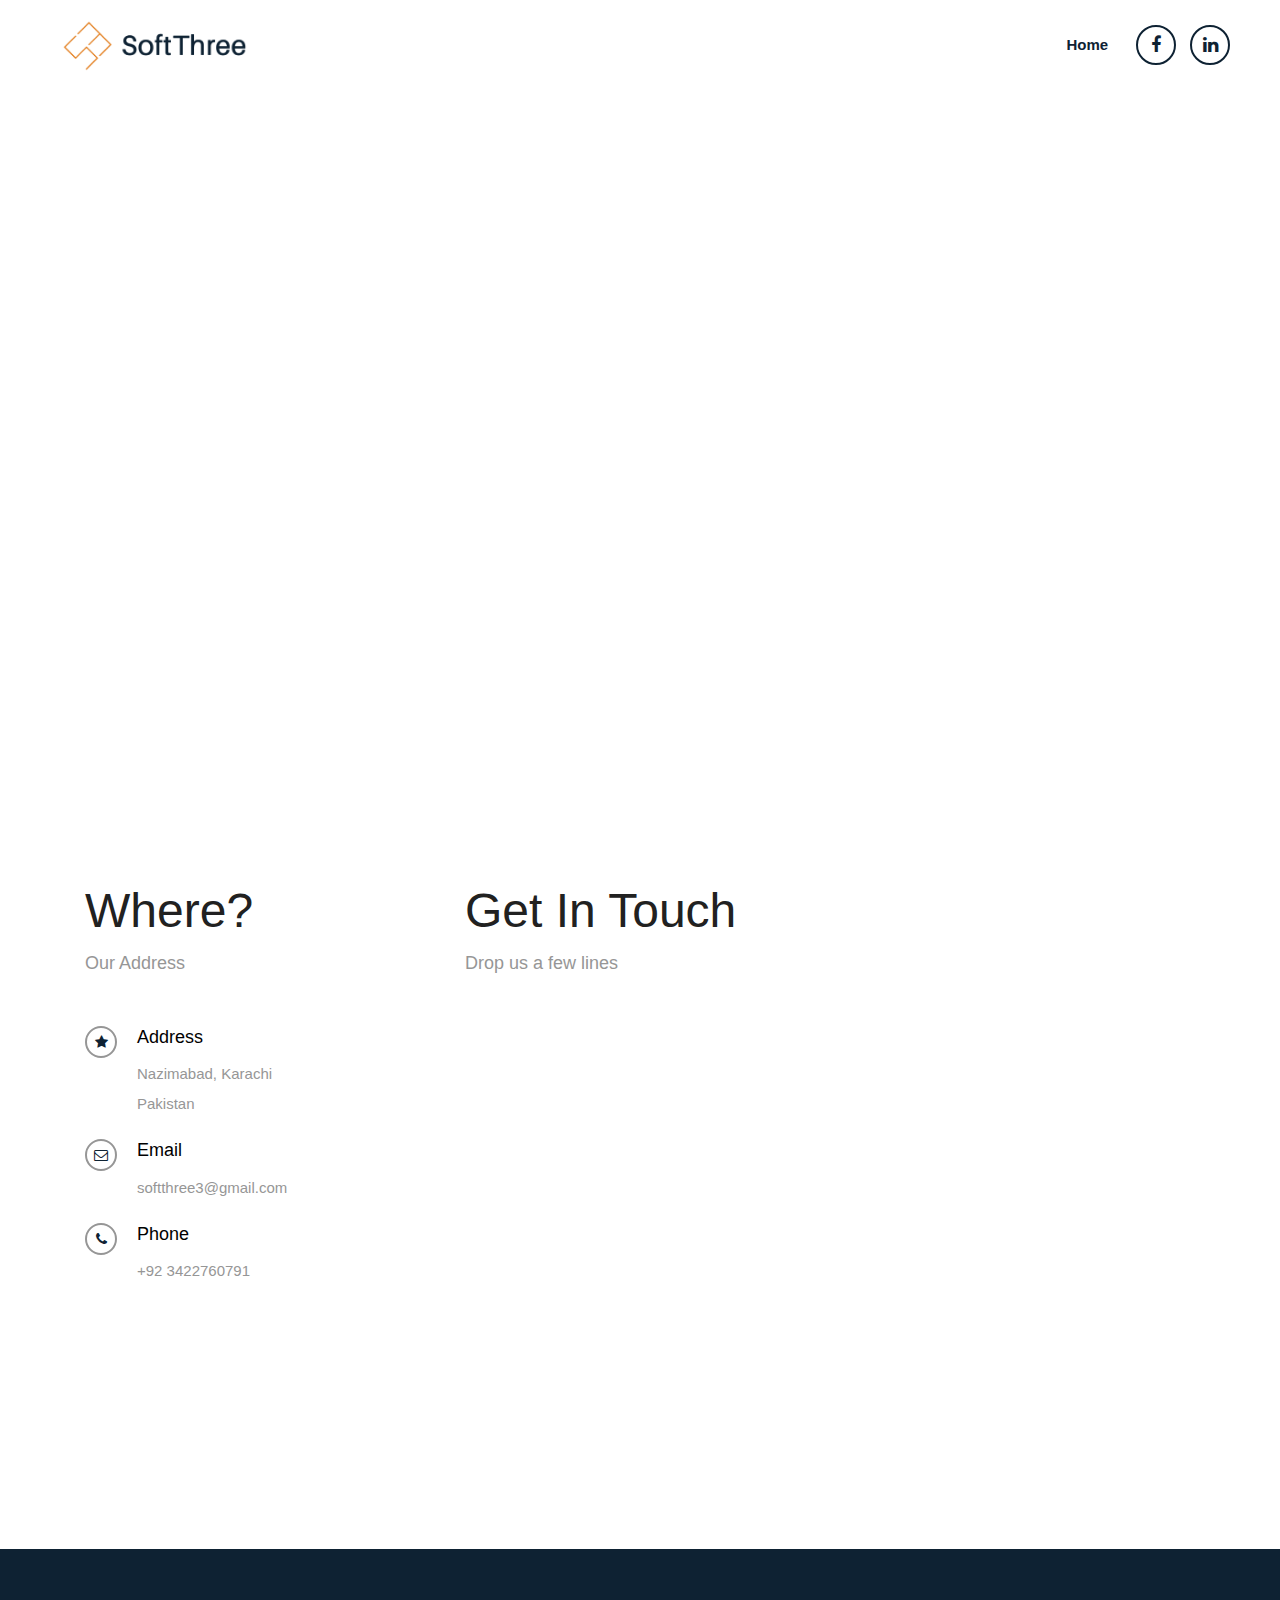
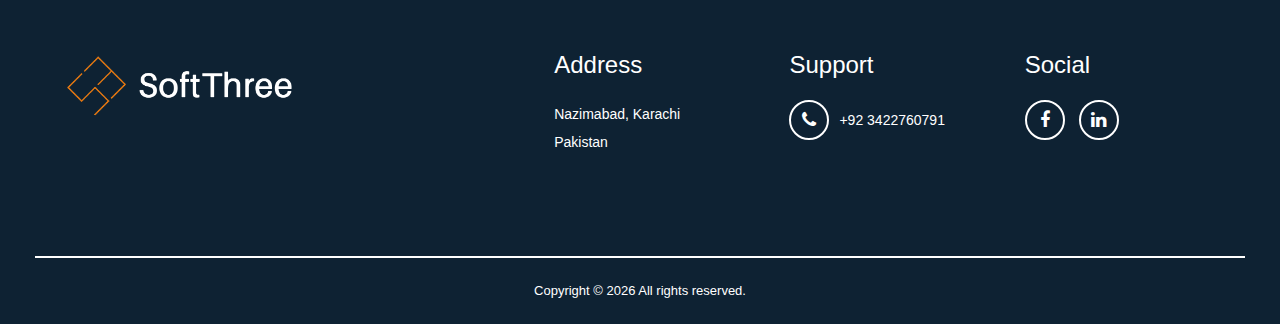
==== commit 9ee4f855: "Address set" ====
--- a/contact.html
+++ b/contact.html
@@ -40,7 +40,7 @@
                     <nav class="classy-navbar justify-content-between" id="pixelNav">
 
                         <!-- Nav brand -->
-                        <a href="" class="nav-brand wow fadeInLeft" data-wow-delay="600ms"><img width="220px" src="images/orange.png" alt=""></a>
+                        <a href="index.html" class="nav-brand wow fadeInLeft" data-wow-delay="600ms"><img width="220px" src="images/orange.png" alt=""></a>
 
 
                         <!-- Navbar Toggler -->
@@ -59,7 +59,7 @@
                             <!-- Nav Start -->
                             <div class="classynav">
                                 <ul class="wow fadeInDown" data-wow-delay="600ms">
-                                    <li><a href="">Home</a></li>
+                                    <li><a href="index.html">Home</a></li>
                                     <!-- <li><a href="index.html">About</a></li> -->
                                     <!-- <li><a href="index.html">Services</a></li> -->
                                     <!-- <li><a href="portfolio.html">Pages</a>
@@ -164,7 +164,7 @@
 
     <!-- ##### Google Maps ##### -->
     <div class="map-area">
-        <iframe src="https://www.google.com/maps/embed?pb=!1m18!1m12!1m3!1d22236.40558254599!2d-118.25292394686001!3d34.057682914027104!2m3!1f0!2f0!3f0!3m2!1i1024!2i768!4f13.1!3m3!1m2!1s0x80c2c75ddc27da13%3A0xe22fdf6f254608f4!2z4Kay4Ka4IOCmj-CmnuCnjeCmnOCnh-CmsuCnh-CmuCwg4KaV4KeN4Kav4Ka-4Kay4Ka_4Kar4KeL4Kaw4KeN4Kao4Ka_4Kav4Ka84Ka-LCDgpq7gpr7gprDgp43gppXgpr_gpqgg4Kav4KeB4KaV4KeN4Kak4Kaw4Ka-4Ka34KeN4Kaf4KeN4Kaw!5e0!3m2!1sbn!2sbd!4v1532328708137" allowfullscreen></iframe>
+        <!-- <iframe src="https://www.google.com/maps/embed?pb=!1m18!1m12!1m3!1d22236.40558254599!2d-118.25292394686001!3d34.057682914027104!2m3!1f0!2f0!3f0!3m2!1i1024!2i768!4f13.1!3m3!1m2!1s0x80c2c75ddc27da13%3A0xe22fdf6f254608f4!2z4Kay4Ka4IOCmj-CmnuCnjeCmnOCnh-CmsuCnh-CmuCwg4KaV4KeN4Kav4Ka-4Kay4Ka_4Kar4KeL4Kaw4KeN4Kao4Ka_4Kav4Ka84Ka-LCDgpq7gpr7gprDgp43gppXgpr_gpqgg4Kav4KeB4KaV4KeN4Kak4Kaw4Ka-4Ka34KeN4Kaf4KeN4Kaw!5e0!3m2!1sbn!2sbd!4v1532328708137" allowfullscreen></iframe> -->
     </div>
 
     <!-- ##### Contact Area Start ##### -->
@@ -189,7 +189,7 @@
                             </div>
                             <div class="text">
                                 <h6>Address</h6>
-                                <p>1530 Doverfield Ave <br> Hacienda Heights, California(CA), 91745 </p>
+                                <p>Nazimabad, Karachi <br> Pakistan </p>
                             </div>
                         </div>
 
@@ -200,7 +200,7 @@
                             </div>
                             <div class="text">
                                 <h6>Email</h6>
-                                <p>office@pixelagency.com <br> johndoe@pixelagency,com</p>
+                                <p>softthree3@gmail.com</p>
                             </div>
                         </div>
 
@@ -211,7 +211,7 @@
                             </div>
                             <div class="text">
                                 <h6>Phone</h6>
-                                <p>+01 251 332 331 <br>+01 251 132 331</p>
+                                <p>+92 3422760791</p>
                             </div>
                         </div>
                     </div>
@@ -251,18 +251,18 @@
                 <div class="col-12 col-sm-6 col-md-3">
                     <div class="single-footer-widget mb-100">
                         <!-- Footer Logo -->
-                        <a href="" class="footer-logo"><img src="img/core-img/logo.png" alt=""></a>
+                        <a href="" class="footer-logo"><img src="images/white-logo.png" alt=""></a>
                     </div>
                 </div>
 
                 <!-- Single Footer Widget -->
                 <div class="col-12 col-md-9 col-lg-8 col-xl-7">
-                    <div class="row">
+                    <div class="row"> 
                         <!-- Single Footer Widget -->
                         <div class="col-sm-4">
                             <div class="single-footer-widget mb-100">
                                 <h5 class="widget-title">Address</h5>
-                                <p>1530 Doverfield Ave <br> Hacienda Heights, California(CA), 91745</p>
+                                <p>Nazimabad, Karachi <br>Pakistan</p>
                             </div>
                         </div>
 
@@ -270,7 +270,7 @@
                         <div class="col-sm-4">
                             <div class="single-footer-widget mb-100">
                                 <h5 class="widget-title">Support</h5>
-                                <p><i class="fa fa-phone"></i> <br> +01 251 332 331</p>
+                                <p><i class="fa fa-phone"></i> +92 3422760791</p>
                             </div>
                         </div>
 
@@ -280,11 +280,7 @@
                                 <h5 class="widget-title">Social</h5>
                                 <div class="footer-social-info">
                                     <a href="#"><i class="fa fa-facebook"></i></a>
-                                    <a href="#"><i class="fa fa-dribbble"></i></a>
-                                    <a href="#"><i class="fa fa-flickr"></i></a>
-                                    <a href="#"><i class="fa fa-instagram"></i></a>
                                     <a href="#"><i class="fa fa-linkedin"></i></a>
-                                    <a href="#"><i class="fa fa-pinterest"></i></a>
                                 </div>
                             </div>
                         </div>
@@ -300,10 +296,12 @@
                     <div class="col-12 col-md-12">
                         <div class="copywrite-content">
                             <!-- Copywrite Text -->
-                            <p class="copywrite-text text-center"><!-- Link back to Colorlib can't be removed. Template is licensed under CC BY 3.0. -->
-Copyright &copy;<script>document.write(new Date().getFullYear());</script> All rights reserved.
-<!-- Link back to Colorlib can't be removed. Template is licensed under CC BY 3.0. -->
-</p>
+                            <p class="copywrite-text text-center">
+                                <!-- Link back to Colorlib can't be removed. Template is licensed under CC BY 3.0. -->
+                                Copyright &copy;
+                                <script>document.write(new Date().getFullYear());</script> All rights reserved.
+                                <!-- Link back to Colorlib can't be removed. Template is licensed under CC BY 3.0. -->
+                            </p>
                         </div>
                     </div>
                 </div>
@@ -323,6 +321,17 @@
     <script src="js/plugins/plugins.js"></script>
     <!-- Active js -->
     <script src="js/active.js"></script>
+    <script type="text/javascript">
+        var Tawk_API = Tawk_API || {}, Tawk_LoadStart = new Date();
+        (function () {
+            var s1 = document.createElement("script"), s0 = document.getElementsByTagName("script")[0];
+            s1.async = true;
+            s1.src = 'https://embed.tawk.to/5e822d4d69e9320caabe9065/default';
+            s1.charset = 'UTF-8';
+            s1.setAttribute('crossorigin', '*');
+            s0.parentNode.insertBefore(s1, s0);
+        })();
+    </script>
 </body>
 
 </html>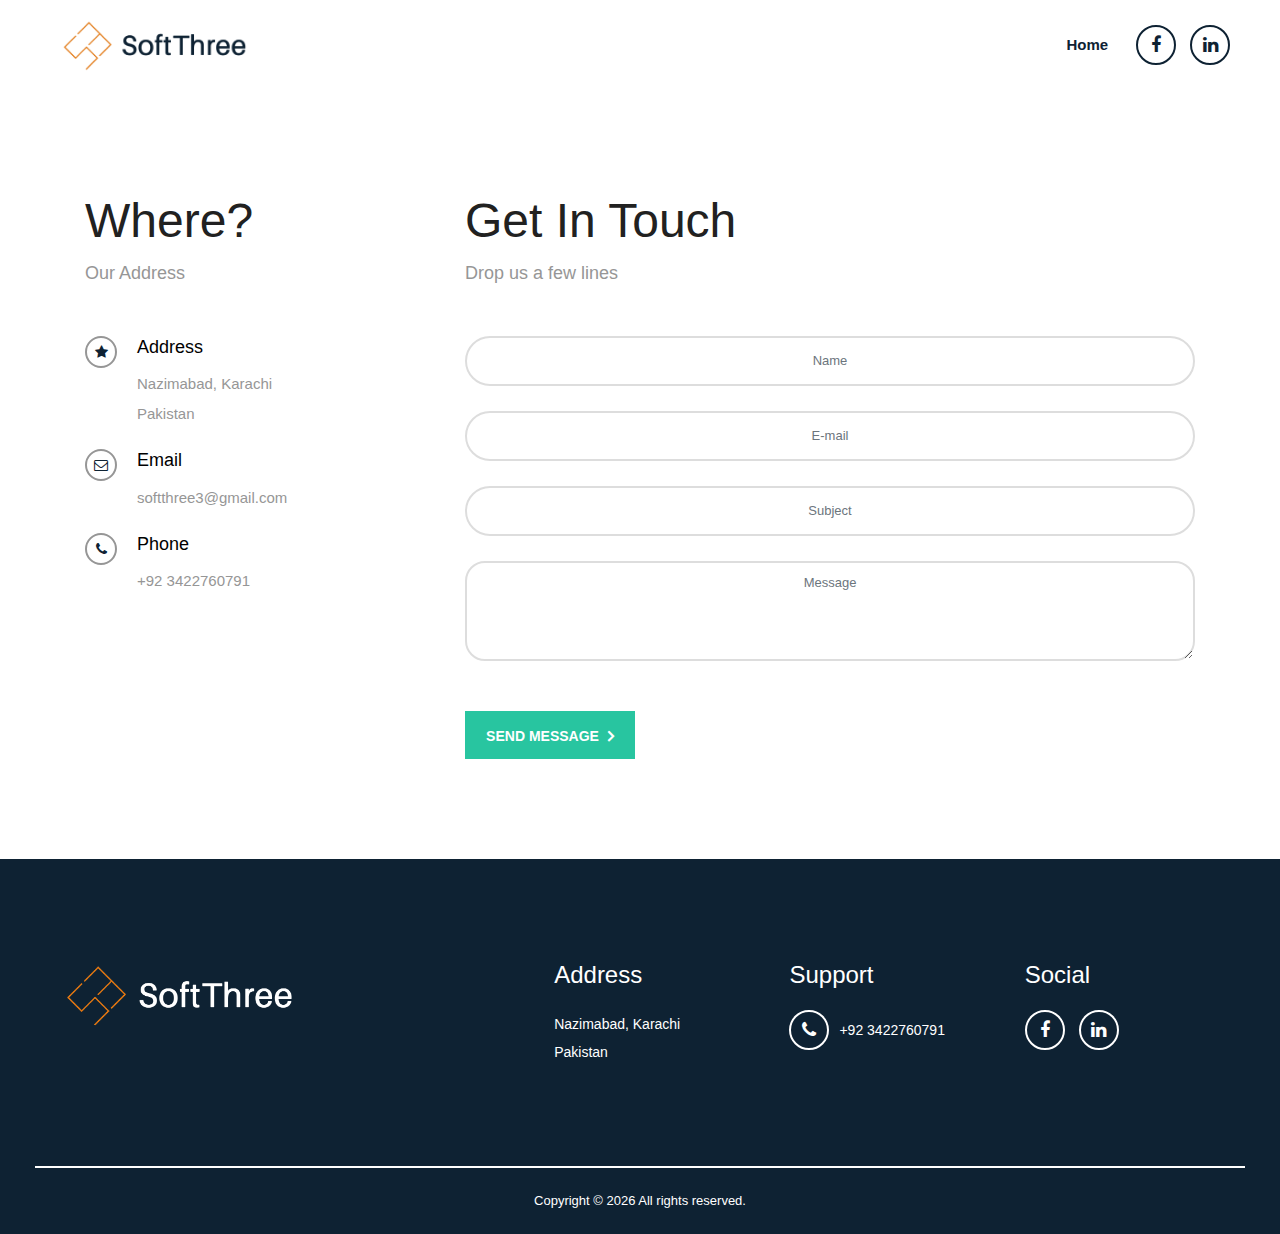
==== commit 5a8a70e5: "projects added" ====
--- a/contact.html
+++ b/contact.html
@@ -163,9 +163,9 @@
     <!-- ##### Breadcrumb Area End ##### -->
 
     <!-- ##### Google Maps ##### -->
-    <div class="map-area">
+    <!-- <div class="map-area"> -->
         <!-- <iframe src="https://www.google.com/maps/embed?pb=!1m18!1m12!1m3!1d22236.40558254599!2d-118.25292394686001!3d34.057682914027104!2m3!1f0!2f0!3f0!3m2!1i1024!2i768!4f13.1!3m3!1m2!1s0x80c2c75ddc27da13%3A0xe22fdf6f254608f4!2z4Kay4Ka4IOCmj-CmnuCnjeCmnOCnh-CmsuCnh-CmuCwg4KaV4KeN4Kav4Ka-4Kay4Ka_4Kar4KeL4Kaw4KeN4Kao4Ka_4Kav4Ka84Ka-LCDgpq7gpr7gprDgp43gppXgpr_gpqgg4Kav4KeB4KaV4KeN4Kak4Kaw4Ka-4Ka34KeN4Kaf4KeN4Kaw!5e0!3m2!1sbn!2sbd!4v1532328708137" allowfullscreen></iframe> -->
-    </div>
+    <!-- </div> -->
 
     <!-- ##### Contact Area Start ##### -->
     <section class="contact-area section-padding-100-0">
--- a/style.css
+++ b/style.css
@@ -784,6 +784,7 @@
   position: relative;
   z-index: 2;
   width: 33.3333334%;
+  /* height: 90%; */
   overflow: hidden;
   -webkit-transition-duration: 500ms;
   -o-transition-duration: 500ms;
@@ -1802,3 +1803,8 @@
   bottom: 100px;
 }
 /*# sourceMappingURL=style.css.map */
+.service-image {
+  filter: grayscale(100%);
+  width: 90px;
+  height: 70px;
+}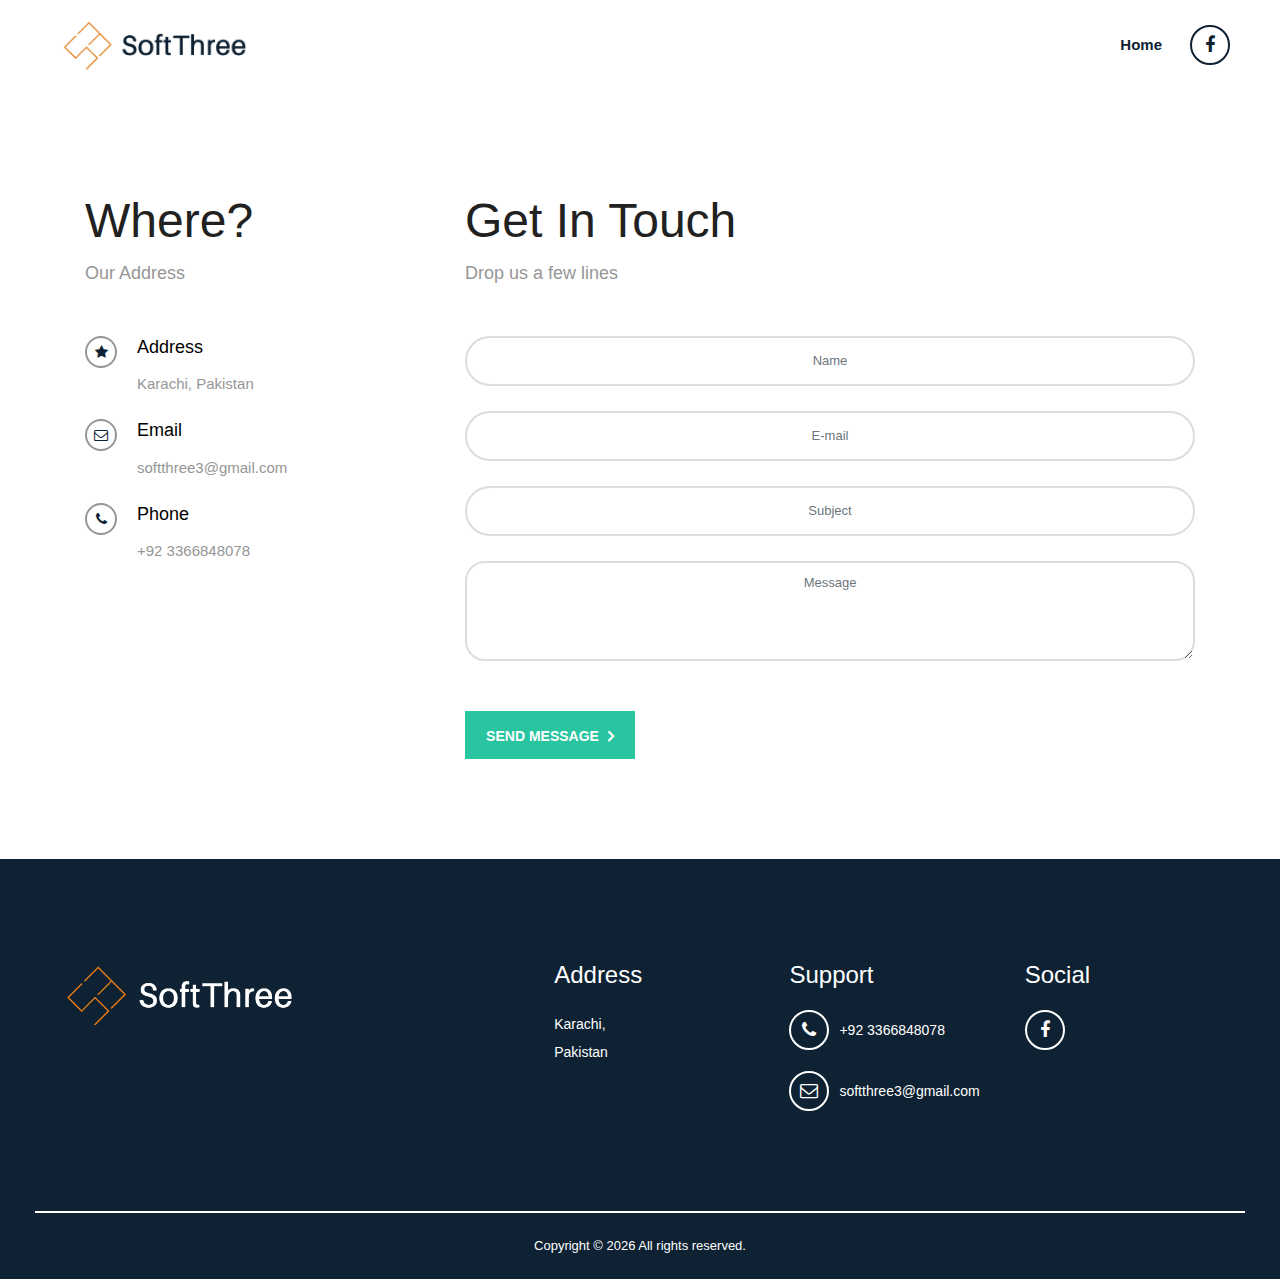
==== commit 2b478010: "Projects section removed" ====
--- a/contact.html
+++ b/contact.html
@@ -40,7 +40,8 @@
                     <nav class="classy-navbar justify-content-between" id="pixelNav">
 
                         <!-- Nav brand -->
-                        <a href="index.html" class="nav-brand wow fadeInLeft" data-wow-delay="600ms"><img width="220px" src="images/orange.png" alt=""></a>
+                        <a href="index.html" class="nav-brand wow fadeInLeft" data-wow-delay="600ms"><img width="220px"
+                                src="images/orange.png" alt=""></a>
 
 
                         <!-- Navbar Toggler -->
@@ -131,11 +132,12 @@
 
                                 <!-- Top Social Info -->
                                 <div class="top-social-info ml-2 wow fadeInUp" data-wow-delay="600ms">
-                                    <a href="#"><i class="fa fa-facebook"></i></a>
+                                    <a href="https://www.facebook.com/SoftThree-104427741111496"><i
+                                            class="fa fa-facebook"></i></a>
                                     <!-- <a href="#"><i class="fa fa-dribbble"></i></a>
                                     <a href="#"><i class="fa fa-flickr"></i></a>
                                     <a href="#"><i class="fa fa-instagram"></i></a> -->
-                                    <a href="#"><i class="fa fa-linkedin"></i></a>
+                                    <!-- <a href="#"><i class="fa fa-linkedin"></i></a> -->
                                     <!-- <a href="#"><i class="fa fa-pinterest"></i></a> -->
                                 </div>
                             </div>
@@ -164,7 +166,7 @@
 
     <!-- ##### Google Maps ##### -->
     <!-- <div class="map-area"> -->
-        <!-- <iframe src="https://www.google.com/maps/embed?pb=!1m18!1m12!1m3!1d22236.40558254599!2d-118.25292394686001!3d34.057682914027104!2m3!1f0!2f0!3f0!3m2!1i1024!2i768!4f13.1!3m3!1m2!1s0x80c2c75ddc27da13%3A0xe22fdf6f254608f4!2z4Kay4Ka4IOCmj-CmnuCnjeCmnOCnh-CmsuCnh-CmuCwg4KaV4KeN4Kav4Ka-4Kay4Ka_4Kar4KeL4Kaw4KeN4Kao4Ka_4Kav4Ka84Ka-LCDgpq7gpr7gprDgp43gppXgpr_gpqgg4Kav4KeB4KaV4KeN4Kak4Kaw4Ka-4Ka34KeN4Kaf4KeN4Kaw!5e0!3m2!1sbn!2sbd!4v1532328708137" allowfullscreen></iframe> -->
+    <!-- <iframe src="https://www.google.com/maps/embed?pb=!1m18!1m12!1m3!1d22236.40558254599!2d-118.25292394686001!3d34.057682914027104!2m3!1f0!2f0!3f0!3m2!1i1024!2i768!4f13.1!3m3!1m2!1s0x80c2c75ddc27da13%3A0xe22fdf6f254608f4!2z4Kay4Ka4IOCmj-CmnuCnjeCmnOCnh-CmsuCnh-CmuCwg4KaV4KeN4Kav4Ka-4Kay4Ka_4Kar4KeL4Kaw4KeN4Kao4Ka_4Kav4Ka84Ka-LCDgpq7gpr7gprDgp43gppXgpr_gpqgg4Kav4KeB4KaV4KeN4Kak4Kaw4Ka-4Ka34KeN4Kaf4KeN4Kaw!5e0!3m2!1sbn!2sbd!4v1532328708137" allowfullscreen></iframe> -->
     <!-- </div> -->
 
     <!-- ##### Contact Area Start ##### -->
@@ -189,7 +191,7 @@
                             </div>
                             <div class="text">
                                 <h6>Address</h6>
-                                <p>Nazimabad, Karachi <br> Pakistan </p>
+                                <p>Karachi, Pakistan </p>
                             </div>
                         </div>
 
@@ -201,6 +203,7 @@
                             <div class="text">
                                 <h6>Email</h6>
                                 <p>softthree3@gmail.com</p>
+
                             </div>
                         </div>
 
@@ -211,7 +214,7 @@
                             </div>
                             <div class="text">
                                 <h6>Phone</h6>
-                                <p>+92 3422760791</p>
+                                <p>+92 3366848078</p>
                             </div>
                         </div>
                     </div>
@@ -228,11 +231,16 @@
                     <!-- Contact Form -->
                     <div class="contact-form-area mb-100">
                         <form id="ajax-contact" method="post">
-                            <input id="name" type="text" name="name" class="form-control wow fadeInUp" data-wow-delay="100ms" placeholder="Name">
-                            <input id="email" type="email" name="email" class="form-control wow fadeInUp" data-wow-delay="300ms" placeholder="E-mail">
-                            <input id="subject"  type="text" name="subject" class="form-control wow fadeInUp" data-wow-delay="500ms" placeholder="Subject">
-                            <textarea id = "message" name="message" class="form-control wow fadeInUp" data-wow-delay="700ms" placeholder="Message"></textarea>
-                            <button type="submit" class="btn pixel-btn wow fadeInUp" data-wow-delay="200ms">Send Message</button>
+                            <input id="name" type="text" name="name" class="form-control wow fadeInUp"
+                                data-wow-delay="100ms" placeholder="Name">
+                            <input id="email" type="email" name="email" class="form-control wow fadeInUp"
+                                data-wow-delay="300ms" placeholder="E-mail">
+                            <input id="subject" type="text" name="subject" class="form-control wow fadeInUp"
+                                data-wow-delay="500ms" placeholder="Subject">
+                            <textarea id="message" name="message" class="form-control wow fadeInUp"
+                                data-wow-delay="700ms" placeholder="Message"></textarea>
+                            <button type="submit" class="btn pixel-btn wow fadeInUp" data-wow-delay="200ms">Send
+                                Message</button>
                         </form>
                     </div>
                 </div>
@@ -257,12 +265,12 @@
 
                 <!-- Single Footer Widget -->
                 <div class="col-12 col-md-9 col-lg-8 col-xl-7">
-                    <div class="row"> 
+                    <div class="row">
                         <!-- Single Footer Widget -->
                         <div class="col-sm-4">
                             <div class="single-footer-widget mb-100">
                                 <h5 class="widget-title">Address</h5>
-                                <p>Nazimabad, Karachi <br>Pakistan</p>
+                                <p>Karachi, <br>Pakistan</p>
                             </div>
                         </div>
 
@@ -270,7 +278,9 @@
                         <div class="col-sm-4">
                             <div class="single-footer-widget mb-100">
                                 <h5 class="widget-title">Support</h5>
-                                <p><i class="fa fa-phone"></i> +92 3422760791</p>
+                                <p><i class="fa fa-phone"></i> +92 3366848078</p>
+                                <br>
+                                <p><i class="fa fa-envelope-o"></i>softthree3@gmail.com</p>
                             </div>
                         </div>
 
@@ -279,8 +289,9 @@
                             <div class="single-footer-widget mb-100">
                                 <h5 class="widget-title">Social</h5>
                                 <div class="footer-social-info">
-                                    <a href="#"><i class="fa fa-facebook"></i></a>
-                                    <a href="#"><i class="fa fa-linkedin"></i></a>
+                                    <a href="https://www.facebook.com/SoftThree-104427741111496"><i
+                                            class="fa fa-facebook"></i></a>
+                                    <!-- <a href="#"><i class="fa fa-linkedin"></i></a> -->
                                 </div>
                             </div>
                         </div>
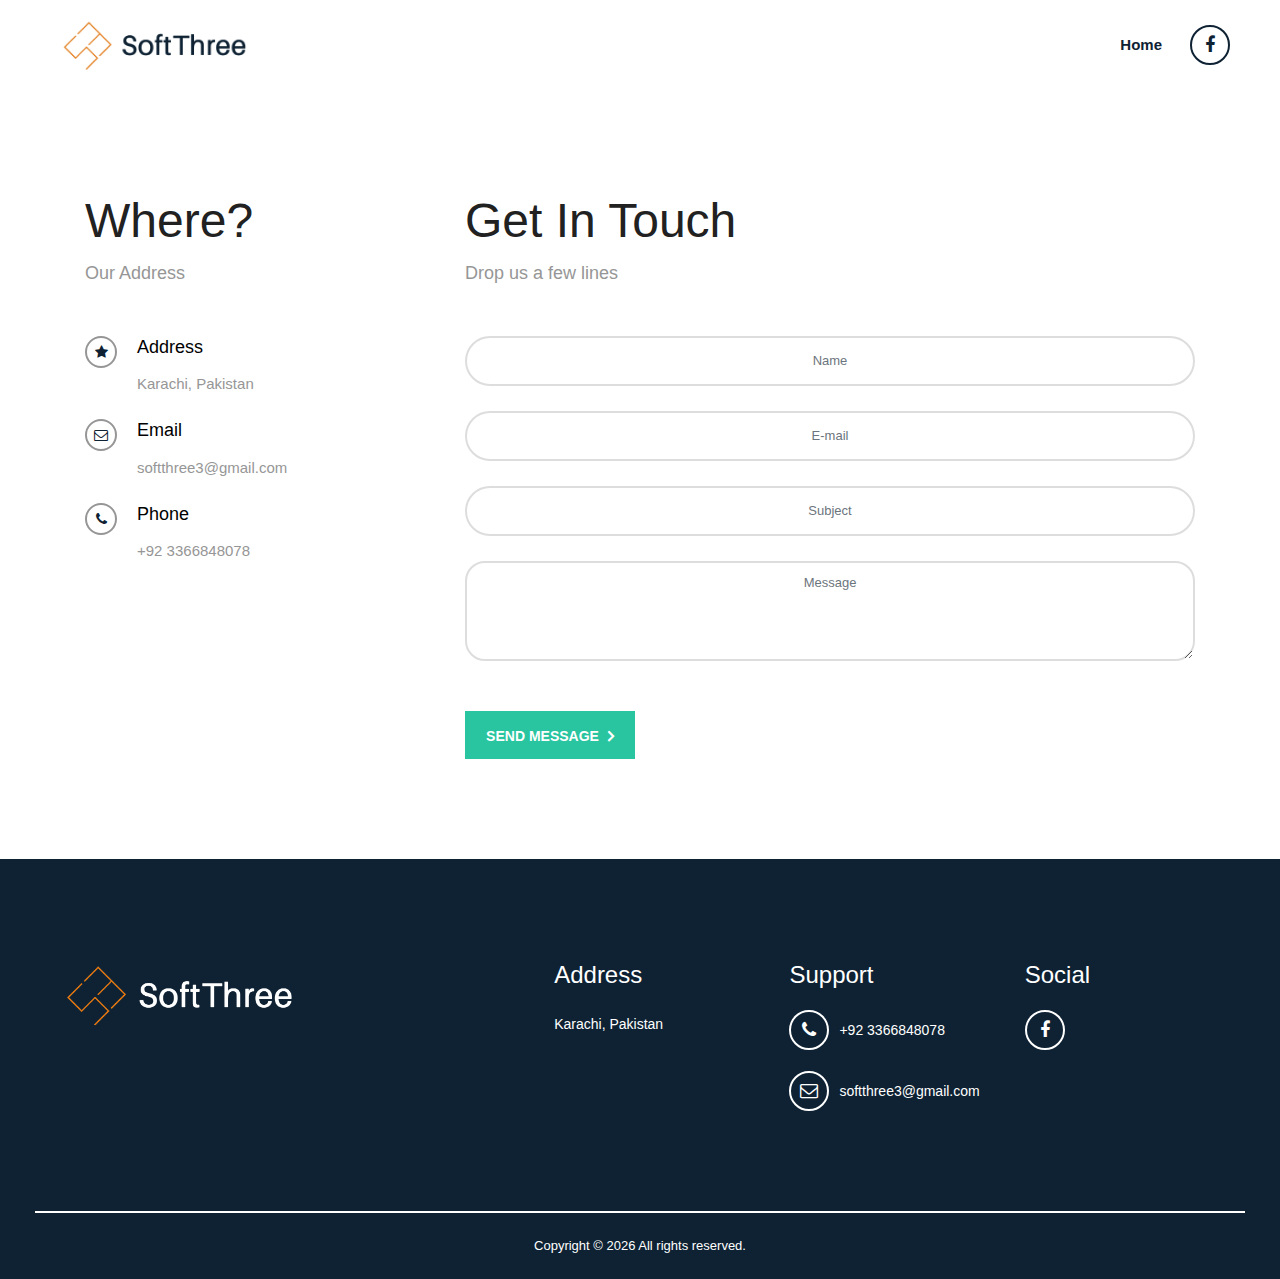
==== commit d7c10a7e: "Target blank added" ====
--- a/contact.html
+++ b/contact.html
@@ -132,7 +132,7 @@
 
                                 <!-- Top Social Info -->
                                 <div class="top-social-info ml-2 wow fadeInUp" data-wow-delay="600ms">
-                                    <a href="https://www.facebook.com/SoftThree-104427741111496"><i
+                                    <a href="https://www.facebook.com/SoftThree-104427741111496" target="blank"><i
                                             class="fa fa-facebook"></i></a>
                                     <!-- <a href="#"><i class="fa fa-dribbble"></i></a>
                                     <a href="#"><i class="fa fa-flickr"></i></a>
@@ -270,7 +270,7 @@
                         <div class="col-sm-4">
                             <div class="single-footer-widget mb-100">
                                 <h5 class="widget-title">Address</h5>
-                                <p>Karachi, <br>Pakistan</p>
+                                <p>Karachi, Pakistan</p>
                             </div>
                         </div>
 
@@ -289,7 +289,7 @@
                             <div class="single-footer-widget mb-100">
                                 <h5 class="widget-title">Social</h5>
                                 <div class="footer-social-info">
-                                    <a href="https://www.facebook.com/SoftThree-104427741111496"><i
+                                    <a href="https://www.facebook.com/SoftThree-104427741111496" target="blank"><i
                                             class="fa fa-facebook"></i></a>
                                     <!-- <a href="#"><i class="fa fa-linkedin"></i></a> -->
                                 </div>
